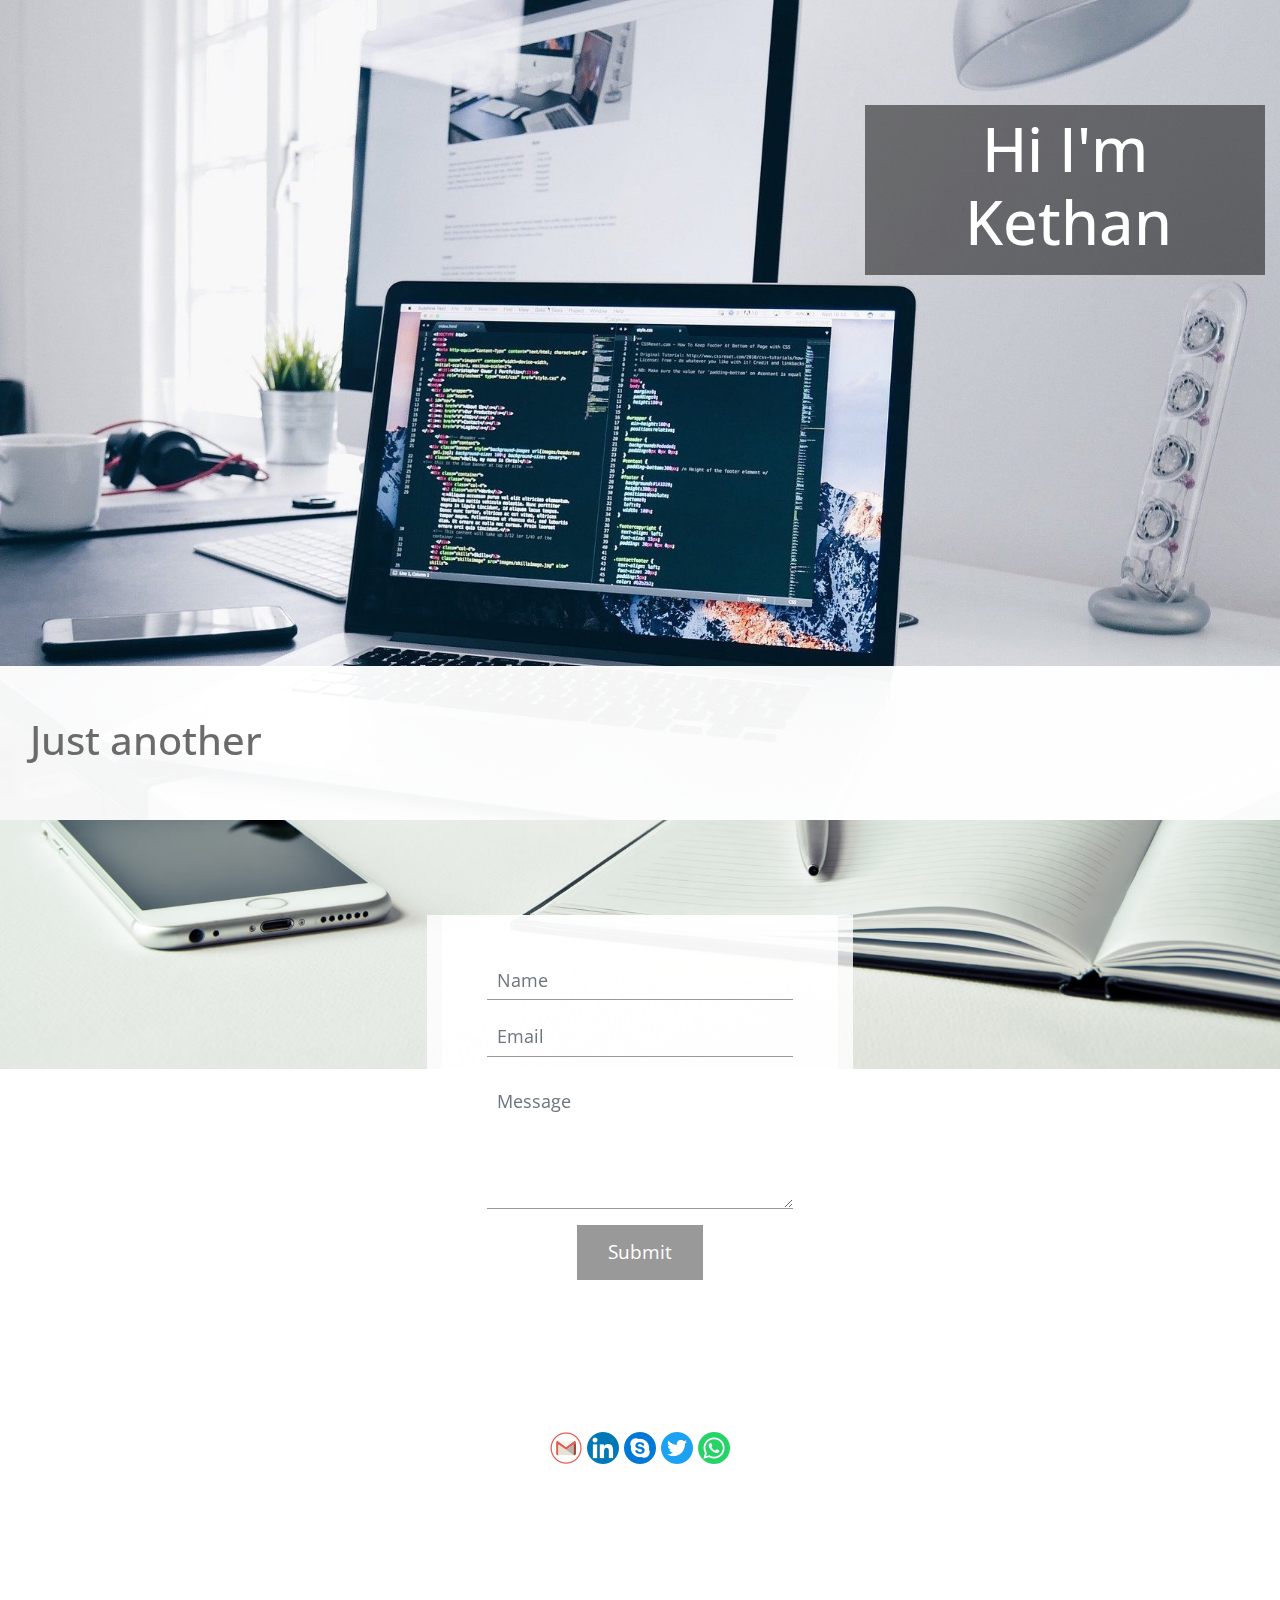
==== index.html @ 6d80c53f "Website added" ====
<!DOCTYPE html>
<html lang="en">
  <head>
    <meta charset="UTF-8" />
    <meta name="viewport" content="width=device-width, initial-scale=1.0" />
    <meta name="keywords" content="kethan, personal, individual, sre, devops, engineer, software engineer, cv, profile, developer" />
    <meta http-equiv="X-UA-Compatible" content="ie=edge" />
    <link rel="stylesheet" href="https://fonts.googleapis.com/css?family=Open+Sans:400,600" />
    <link rel="stylesheet" href="css/all.min.css" />
    <link rel="stylesheet" href="css/bootstrap.min.css" />
    <link rel="stylesheet" href="css/templatemo-style.css" />
    
  </head>
  <body>
    <section id="tmWelcome" class="parallax-window" data-parallax="scroll" data-image-src="img/computer-mini2.jpg">
      <div class="container-fluid tm-brand-container-outer">
        <div class="row align-items-start">
          <div class="col-12">
            <div class="ml-auto mr-0 tm-bg-black-transparent text-white tm-brand-container-inner">
              <div class="tm-brand-container text-center">
                <h1 class="tm-brand-name">Hi I'm Kethan</h1>
           <!--     <p class="tm-brand-description mb-0">Just another programmer</p>  -->
              </div>
            </div>
          </div>

          <div class="col-12">
              <div class="tm-brand-container text-center">
                            <br>
                            <br>
                            <br>
                            <br>
                            <br>
                            <br>
                            <br>
                            <br>
                            <br>
                            <br>

                </div>
          </div>

        </div>
      </div>

      <div class="tm-bg-white-transparent tm-welcome-container">
        <div class="container-fluid">
          <div class="row h-100">
            <!-- Welcome Text -->
            <!-- White transparent bg -->
            <div class="col-md-10 tm-welcome-left-col">
              <div class="tm-welcome-left">
               <!-- <h2 class="tm-welcome-title">Just another</h2> -->
                  <div class="container">
                    <section class="">
                      <h1 class=""
                        <span>Just another </span>
                        <div class="rw-words rw-words-1">
                          <span>Software Engineer</span>
                          <span>Software Architect</span>
                          <span>SRE</span>
                          <span>Dev Ops Engineer</span>
                          <span>Scrum master</span>
                          <span>Biker</span>
                        </div>
                      </h1>
                    </section>
                  </div>


                <p class="pb-0"></p>
              </div>
            </div>
            </div>
          </div>
        </div>
      </div>
    </section>


    <!-- Contact section -->
    <div id="tmContact" class="parallax-window" data-parallax="scroll" data-image-src="img/mini-profile-bg-02.jpg">
      <div class="container-fluid">
        <div class="row">
          <div class="col-12">
          </div>
        </div>

        <!-- row start -->
        <div class="row">

            <div class="col">
            </div>

            <div class="col tm-bg-white-transparent-light" >
              <form
                action="index.html"
                method="POST"
                id="tmContactForm"
                class="tm-bg-white-transparent-light">
                <div class="form-group">
                  <input
                    type="text"
                    id="contact_name"
                    name="contact_name"
                    class="form-control rounded-0 border-top-0 border-right-0 border-left-0"
                    placeholder="Name"
                    required
                  />
                </div>
                <div class="form-group">
                  <input
                    type="email"
                    id="contact_email"
                    name="contact_email"
                    class="form-control rounded-0 border-top-0 border-right-0 border-left-0"
                    placeholder="Email"
                    required/>
                </div>
                <div class="form-group">
                  <textarea
                    rows="4"
                    id="contact_message"
                    name="contact_message"
                    class="form-control rounded-0 border-top-0 border-right-0 border-left-0"
                    placeholder="Message"
                    required></textarea>
                </div>
                <div class="text-center">
                  <button
                    type="submit"
                    class="btn tm-btn-submit rounded-0 text-white">
                    Submit
                  </button>
                </div>
              </form>
            </div>

            <div class="col">
            </div>

        </div>
        <!-- row end-->
        <div>
        </br>
        </div>
          <div class="text-center">              
              <img src="icons/gmail.png"/>
              <img src="icons/linkedin.png"/>
              <img src="icons/skype.png"/>
              <img src="icons/twitter.png"/>
              <img src="icons/whatsapp.png"/>
          </div>

        </div>
      </div>
      <!-- container -->
    </div>
    <!-- section -->
    <script src="js/jquery.min.js"></script>
    <script src="js/parallax.min.js"></script>
    <script>
      function detectMsBrowser() {
        using_ms_browser =
          navigator.appName == "Microsoft Internet Explorer" ||
          (navigator.appName == "Netscape" &&
            navigator.appVersion.indexOf("Edge") > -1) ||
          (navigator.appName == "Netscape" &&
            navigator.appVersion.indexOf("Trident") > -1);

        if (using_ms_browser == true) {
          alert(
            "Please use Chrome or Firefox for the best browsing experience!"
          );
        }
      }
      function setBrandMarginTop() {
        var bottomContainerHeight = $(".tm-welcome-container").height();

        $(".tm-brand-container-outer").css({
          "margin-top": -bottomContainerHeight + "px"
        });
      }

      $(function() {
        setBrandMarginTop();
        detectMsBrowser();

        // Handle window resize event
        $(window).resize(function() {
          setBrandMarginTop();
        });
      });
    </script>
  </body>
</html>
---- css/all.min.css ----
.fa,.fab,.fal,.far,.fas{-moz-osx-font-smoothing:grayscale;-webkit-font-smoothing:antialiased;display:inline-block;font-style:normal;font-variant:normal;text-rendering:auto;line-height:1}.fa-lg{font-size:1.33333em;line-height:.75em;vertical-align:-.0667em}.fa-xs{font-size:.75em}.fa-sm{font-size:.875em}.fa-1x{font-size:1em}.fa-2x{font-size:2em}.fa-3x{font-size:3em}.fa-4x{font-size:4em}.fa-5x{font-size:5em}.fa-6x{font-size:6em}.fa-7x{font-size:7em}.fa-8x{font-size:8em}.fa-9x{font-size:9em}.fa-10x{font-size:10em}.fa-fw{text-align:center;width:1.25em}.fa-ul{list-style-type:none;margin-left:2.5em;padding-left:0}.fa-ul>li{position:relative}.fa-li{left:-2em;position:absolute;text-align:center;width:2em;line-height:inherit}.fa-border{border:.08em solid #eee;border-radius:.1em;padding:.2em .25em .15em}.fa-pull-left{float:left}.fa-pull-right{float:right}.fa.fa-pull-left,.fab.fa-pull-left,.fal.fa-pull-left,.far.fa-pull-left,.fas.fa-pull-left{margin-right:.3em}.fa.fa-pull-right,.fab.fa-pull-right,.fal.fa-pull-right,.far.fa-pull-right,.fas.fa-pull-right{margin-left:.3em}.fa-spin{animation:fa-spin 2s infinite linear}.fa-pulse{animation:fa-spin 1s infinite steps(8)}@keyframes fa-spin{0%{transform:rotate(0deg)}to{transform:rotate(1turn)}}.fa-rotate-90{-ms-filter:"progid:DXImageTransform.Microsoft.BasicImage(rotation=1)";transform:rotate(90deg)}.fa-rotate-180{-ms-filter:"progid:DXImageTransform.Microsoft.BasicImage(rotation=2)";transform:rotate(180deg)}.fa-rotate-270{-ms-filter:"progid:DXImageTransform.Microsoft.BasicImage(rotation=3)";transform:rotate(270deg)}.fa-flip-horizontal{-ms-filter:"progid:DXImageTransform.Microsoft.BasicImage(rotation=0, mirror=1)";transform:scaleX(-1)}.fa-flip-vertical{transform:scaleY(-1)}.fa-flip-both,.fa-flip-horizontal.fa-flip-vertical,.fa-flip-vertical{-ms-filter:"progid:DXImageTransform.Microsoft.BasicImage(rotation=2, mirror=1)"}.fa-flip-both,.fa-flip-horizontal.fa-flip-vertical{transform:scale(-1)}:root .fa-flip-both,:root .fa-flip-horizontal,:root .fa-flip-vertical,:root .fa-rotate-90,:root .fa-rotate-180,:root .fa-rotate-270{filter:none}.fa-stack{display:inline-block;height:2em;line-height:2em;position:relative;vertical-align:middle;width:2.5em}.fa-stack-1x,.fa-stack-2x{left:0;position:absolute;text-align:center;width:100%}.fa-stack-1x{line-height:inherit}.fa-stack-2x{font-size:2em}.fa-inverse{color:#fff}.fa-500px:before{content:"\f26e"}.fa-accessible-icon:before{content:"\f368"}.fa-accusoft:before{content:"\f369"}.fa-acquisitions-incorporated:before{content:"\f6af"}.fa-ad:before{content:"\f641"}.fa-address-book:before{content:"\f2b9"}.fa-address-card:before{content:"\f2bb"}.fa-adjust:before{content:"\f042"}.fa-adn:before{content:"\f170"}.fa-adobe:before{content:"\f778"}.fa-adversal:before{content:"\f36a"}.fa-affiliatetheme:before{content:"\f36b"}.fa-air-freshener:before{content:"\f5d0"}.fa-algolia:before{content:"\f36c"}.fa-align-center:before{content:"\f037"}.fa-align-justify:before{content:"\f039"}.fa-align-left:before{content:"\f036"}.fa-align-right:before{content:"\f038"}.fa-alipay:before{content:"\f642"}.fa-allergies:before{content:"\f461"}.fa-amazon:before{content:"\f270"}.fa-amazon-pay:before{content:"\f42c"}.fa-ambulance:before{content:"\f0f9"}.fa-american-sign-language-interpreting:before{content:"\f2a3"}.fa-amilia:before{content:"\f36d"}.fa-anchor:before{content:"\f13d"}.fa-android:before{content:"\f17b"}.fa-angellist:before{content:"\f209"}.fa-angle-double-down:before{content:"\f103"}.fa-angle-double-left:before{content:"\f100"}.fa-angle-double-right:before{content:"\f101"}.fa-angle-double-up:before{content:"\f102"}.fa-angle-down:before{content:"\f107"}.fa-angle-left:before{content:"\f104"}.fa-angle-right:before{content:"\f105"}.fa-angle-up:before{content:"\f106"}.fa-angry:before{content:"\f556"}.fa-angrycreative:before{content:"\f36e"}.fa-angular:before{content:"\f420"}.fa-ankh:before{content:"\f644"}.fa-app-store:before{content:"\f36f"}.fa-app-store-ios:before{content:"\f370"}.fa-apper:before{content:"\f371"}.fa-apple:before{content:"\f179"}.fa-apple-alt:before{content:"\f5d1"}.fa-apple-pay:before{content:"\f415"}.fa-archive:before{content:"\f187"}.fa-archway:before{content:"\f557"}.fa-arrow-alt-circle-down:before{content:"\f358"}.fa-arrow-alt-circle-left:before{content:"\f359"}.fa-arrow-alt-circle-right:before{content:"\f35a"}.fa-arrow-alt-circle-up:before{content:"\f35b"}.fa-arrow-circle-down:before{content:"\f0ab"}.fa-arrow-circle-left:before{content:"\f0a8"}.fa-arrow-circle-right:before{content:"\f0a9"}.fa-arrow-circle-up:before{content:"\f0aa"}.fa-arrow-down:before{content:"\f063"}.fa-arrow-left:before{content:"\f060"}.fa-arrow-right:before{content:"\f061"}.fa-arrow-up:before{content:"\f062"}.fa-arrows-alt:before{content:"\f0b2"}.fa-arrows-alt-h:before{content:"\f337"}.fa-arrows-alt-v:before{content:"\f338"}.fa-artstation:before{content:"\f77a"}.fa-assistive-listening-systems:before{content:"\f2a2"}.fa-asterisk:before{content:"\f069"}.fa-asymmetrik:before{content:"\f372"}.fa-at:before{content:"\f1fa"}.fa-atlas:before{content:"\f558"}.fa-atlassian:before{content:"\f77b"}.fa-atom:before{content:"\f5d2"}.fa-audible:before{content:"\f373"}.fa-audio-description:before{content:"\f29e"}.fa-autoprefixer:before{content:"\f41c"}.fa-avianex:before{content:"\f374"}.fa-aviato:before{content:"\f421"}.fa-award:before{content:"\f559"}.fa-aws:before{content:"\f375"}.fa-baby:before{content:"\f77c"}.fa-baby-carriage:before{content:"\f77d"}.fa-backspace:before{content:"\f55a"}.fa-backward:before{content:"\f04a"}.fa-bacon:before{content:"\f7e5"}.fa-balance-scale:before{content:"\f24e"}.fa-ban:before{content:"\f05e"}.fa-band-aid:before{content:"\f462"}.fa-bandcamp:before{content:"\f2d5"}.fa-barcode:before{content:"\f02a"}.fa-bars:before{content:"\f0c9"}.fa-baseball-ball:before{content:"\f433"}.fa-basketball-ball:before{content:"\f434"}.fa-bath:before{content:"\f2cd"}.fa-battery-empty:before{content:"\f244"}.fa-battery-full:before{content:"\f240"}.fa-battery-half:before{content:"\f242"}.fa-battery-quarter:before{content:"\f243"}.fa-battery-three-quarters:before{content:"\f241"}.fa-bed:before{content:"\f236"}.fa-beer:before{content:"\f0fc"}.fa-behance:before{content:"\f1b4"}.fa-behance-square:before{content:"\f1b5"}.fa-bell:before{content:"\f0f3"}.fa-bell-slash:before{content:"\f1f6"}.fa-bezier-curve:before{content:"\f55b"}.fa-bible:before{content:"\f647"}.fa-bicycle:before{content:"\f206"}.fa-bimobject:before{content:"\f378"}.fa-binoculars:before{content:"\f1e5"}.fa-biohazard:before{content:"\f780"}.fa-birthday-cake:before{content:"\f1fd"}.fa-bitbucket:before{content:"\f171"}.fa-bitcoin:before{content:"\f379"}.fa-bity:before{content:"\f37a"}.fa-black-tie:before{content:"\f27e"}.fa-blackberry:before{content:"\f37b"}.fa-blender:before{content:"\f517"}.fa-blender-phone:before{content:"\f6b6"}.fa-blind:before{content:"\f29d"}.fa-blog:before{content:"\f781"}.fa-blogger:before{content:"\f37c"}.fa-blogger-b:before{content:"\f37d"}.fa-bluetooth:before{content:"\f293"}.fa-bluetooth-b:before{content:"\f294"}.fa-bold:before{content:"\f032"}.fa-bolt:before{content:"\f0e7"}.fa-bomb:before{content:"\f1e2"}.fa-bone:before{content:"\f5d7"}.fa-bong:before{content:"\f55c"}.fa-book:before{content:"\f02d"}.fa-book-dead:before{content:"\f6b7"}.fa-book-medical:before{content:"\f7e6"}.fa-book-open:before{content:"\f518"}.fa-book-reader:before{content:"\f5da"}.fa-bookmark:before{content:"\f02e"}.fa-bowling-ball:before{content:"\f436"}.fa-box:before{content:"\f466"}.fa-box-open:before{content:"\f49e"}.fa-boxes:before{content:"\f468"}.fa-braille:before{content:"\f2a1"}.fa-brain:before{content:"\f5dc"}.fa-bread-slice:before{content:"\f7ec"}.fa-briefcase:before{content:"\f0b1"}.fa-briefcase-medical:before{content:"\f469"}.fa-broadcast-tower:before{content:"\f519"}.fa-broom:before{content:"\f51a"}.fa-brush:before{content:"\f55d"}.fa-btc:before{content:"\f15a"}.fa-bug:before{content:"\f188"}.fa-building:before{content:"\f1ad"}.fa-bullhorn:before{content:"\f0a1"}.fa-bullseye:before{content:"\f140"}.fa-burn:before{content:"\f46a"}.fa-buromobelexperte:before{content:"\f37f"}.fa-bus:before{content:"\f207"}.fa-bus-alt:before{content:"\f55e"}.fa-business-time:before{content:"\f64a"}.fa-buysellads:before{content:"\f20d"}.fa-calculator:before{content:"\f1ec"}.fa-calendar:before{content:"\f133"}.fa-calendar-alt:before{content:"\f073"}.fa-calendar-check:before{content:"\f274"}.fa-calendar-day:before{content:"\f783"}.fa-calendar-minus:before{content:"\f272"}.fa-calendar-plus:before{content:"\f271"}.fa-calendar-times:before{content:"\f273"}.fa-calendar-week:before{content:"\f784"}.fa-camera:before{content:"\f030"}.fa-camera-retro:before{content:"\f083"}.fa-campground:before{content:"\f6bb"}.fa-canadian-maple-leaf:before{content:"\f785"}.fa-candy-cane:before{content:"\f786"}.fa-cannabis:before{content:"\f55f"}.fa-capsules:before{content:"\f46b"}.fa-car:before{content:"\f1b9"}.fa-car-alt:before{content:"\f5de"}.fa-car-battery:before{content:"\f5df"}.fa-car-crash:before{content:"\f5e1"}.fa-car-side:before{content:"\f5e4"}.fa-caret-down:before{content:"\f0d7"}.fa-caret-left:before{content:"\f0d9"}.fa-caret-right:before{content:"\f0da"}.fa-caret-square-down:before{content:"\f150"}.fa-caret-square-left:before{content:"\f191"}.fa-caret-square-right:before{content:"\f152"}.fa-caret-square-up:before{content:"\f151"}.fa-caret-up:before{content:"\f0d8"}.fa-carrot:before{content:"\f787"}.fa-cart-arrow-down:before{content:"\f218"}.fa-cart-plus:before{content:"\f217"}.fa-cash-register:before{content:"\f788"}.fa-cat:before{content:"\f6be"}.fa-cc-amazon-pay:before{content:"\f42d"}.fa-cc-amex:before{content:"\f1f3"}.fa-cc-apple-pay:before{content:"\f416"}.fa-cc-diners-club:before{content:"\f24c"}.fa-cc-discover:before{content:"\f1f2"}.fa-cc-jcb:before{content:"\f24b"}.fa-cc-mastercard:before{content:"\f1f1"}.fa-cc-paypal:before{content:"\f1f4"}.fa-cc-stripe:before{content:"\f1f5"}.fa-cc-visa:before{content:"\f1f0"}.fa-centercode:before{content:"\f380"}.fa-centos:before{content:"\f789"}.fa-certificate:before{content:"\f0a3"}.fa-chair:before{content:"\f6c0"}.fa-chalkboard:before{content:"\f51b"}.fa-chalkboard-teacher:before{content:"\f51c"}.fa-charging-station:before{content:"\f5e7"}.fa-chart-area:before{content:"\f1fe"}.fa-chart-bar:before{content:"\f080"}.fa-chart-line:before{content:"\f201"}.fa-chart-pie:before{content:"\f200"}.fa-check:before{content:"\f00c"}.fa-check-circle:before{content:"\f058"}.fa-check-double:before{content:"\f560"}.fa-check-square:before{content:"\f14a"}.fa-cheese:before{content:"\f7ef"}.fa-chess:before{content:"\f439"}.fa-chess-bishop:before{content:"\f43a"}.fa-chess-board:before{content:"\f43c"}.fa-chess-king:before{content:"\f43f"}.fa-chess-knight:before{content:"\f441"}.fa-chess-pawn:before{content:"\f443"}.fa-chess-queen:before{content:"\f445"}.fa-chess-rook:before{content:"\f447"}.fa-chevron-circle-down:before{content:"\f13a"}.fa-chevron-circle-left:before{content:"\f137"}.fa-chevron-circle-right:before{content:"\f138"}.fa-chevron-circle-up:before{content:"\f139"}.fa-chevron-down:before{content:"\f078"}.fa-chevron-left:before{content:"\f053"}.fa-chevron-right:before{content:"\f054"}.fa-chevron-up:before{content:"\f077"}.fa-child:before{content:"\f1ae"}.fa-chrome:before{content:"\f268"}.fa-church:before{content:"\f51d"}.fa-circle:before{content:"\f111"}.fa-circle-notch:before{content:"\f1ce"}.fa-city:before{content:"\f64f"}.fa-clinic-medical:before{content:"\f7f2"}.fa-clipboard:before{content:"\f328"}.fa-clipboard-check:before{content:"\f46c"}.fa-clipboard-list:before{content:"\f46d"}.fa-clock:before{content:"\f017"}.fa-clone:before{content:"\f24d"}.fa-closed-captioning:before{content:"\f20a"}.fa-cloud:before{content:"\f0c2"}.fa-cloud-download-alt:before{content:"\f381"}.fa-cloud-meatball:before{content:"\f73b"}.fa-cloud-moon:before{content:"\f6c3"}.fa-cloud-moon-rain:before{content:"\f73c"}.fa-cloud-rain:before{content:"\f73d"}.fa-cloud-showers-heavy:before{content:"\f740"}.fa-cloud-sun:before{content:"\f6c4"}.fa-cloud-sun-rain:before{content:"\f743"}.fa-cloud-upload-alt:before{content:"\f382"}.fa-cloudscale:before{content:"\f383"}.fa-cloudsmith:before{content:"\f384"}.fa-cloudversify:before{content:"\f385"}.fa-cocktail:before{content:"\f561"}.fa-code:before{content:"\f121"}.fa-code-branch:before{content:"\f126"}.fa-codepen:before{content:"\f1cb"}.fa-codiepie:before{content:"\f284"}.fa-coffee:before{content:"\f0f4"}.fa-cog:before{content:"\f013"}.fa-cogs:before{content:"\f085"}.fa-coins:before{content:"\f51e"}.fa-columns:before{content:"\f0db"}.fa-comment:before{content:"\f075"}.fa-comment-alt:before{content:"\f27a"}.fa-comment-dollar:before{content:"\f651"}.fa-comment-dots:before{content:"\f4ad"}.fa-comment-medical:before{content:"\f7f5"}.fa-comment-slash:before{content:"\f4b3"}.fa-comments:before{content:"\f086"}.fa-comments-dollar:before{content:"\f653"}.fa-compact-disc:before{content:"\f51f"}.fa-compass:before{content:"\f14e"}.fa-compress:before{content:"\f066"}.fa-compress-arrows-alt:before{content:"\f78c"}.fa-concierge-bell:before{content:"\f562"}.fa-confluence:before{content:"\f78d"}.fa-connectdevelop:before{content:"\f20e"}.fa-contao:before{content:"\f26d"}.fa-cookie:before{content:"\f563"}.fa-cookie-bite:before{content:"\f564"}.fa-copy:before{content:"\f0c5"}.fa-copyright:before{content:"\f1f9"}.fa-couch:before{content:"\f4b8"}.fa-cpanel:before{content:"\f388"}.fa-creative-commons:before{content:"\f25e"}.fa-creative-commons-by:before{content:"\f4e7"}.fa-creative-commons-nc:before{content:"\f4e8"}.fa-creative-commons-nc-eu:before{content:"\f4e9"}.fa-creative-commons-nc-jp:before{content:"\f4ea"}.fa-creative-commons-nd:before{content:"\f4eb"}.fa-creative-commons-pd:before{content:"\f4ec"}.fa-creative-commons-pd-alt:before{content:"\f4ed"}.fa-creative-commons-remix:before{content:"\f4ee"}.fa-creative-commons-sa:before{content:"\f4ef"}.fa-creative-commons-sampling:before{content:"\f4f0"}.fa-creative-commons-sampling-plus:before{content:"\f4f1"}.fa-creative-commons-share:before{content:"\f4f2"}.fa-creative-commons-zero:before{content:"\f4f3"}.fa-credit-card:before{content:"\f09d"}.fa-critical-role:before{content:"\f6c9"}.fa-crop:before{content:"\f125"}.fa-crop-alt:before{content:"\f565"}.fa-cross:before{content:"\f654"}.fa-crosshairs:before{content:"\f05b"}.fa-crow:before{content:"\f520"}.fa-crown:before{content:"\f521"}.fa-crutch:before{content:"\f7f7"}.fa-css3:before{content:"\f13c"}.fa-css3-alt:before{content:"\f38b"}.fa-cube:before{content:"\f1b2"}.fa-cubes:before{content:"\f1b3"}.fa-cut:before{content:"\f0c4"}.fa-cuttlefish:before{content:"\f38c"}.fa-d-and-d:before{content:"\f38d"}.fa-d-and-d-beyond:before{content:"\f6ca"}.fa-dashcube:before{content:"\f210"}.fa-database:before{content:"\f1c0"}.fa-deaf:before{content:"\f2a4"}.fa-delicious:before{content:"\f1a5"}.fa-democrat:before{content:"\f747"}.fa-deploydog:before{content:"\f38e"}.fa-deskpro:before{content:"\f38f"}.fa-desktop:before{content:"\f108"}.fa-dev:before{content:"\f6cc"}.fa-deviantart:before{content:"\f1bd"}.fa-dharmachakra:before{content:"\f655"}.fa-dhl:before{content:"\f790"}.fa-diagnoses:before{content:"\f470"}.fa-diaspora:before{content:"\f791"}.fa-dice:before{content:"\f522"}.fa-dice-d20:before{content:"\f6cf"}.fa-dice-d6:before{content:"\f6d1"}.fa-dice-five:before{content:"\f523"}.fa-dice-four:before{content:"\f524"}.fa-dice-one:before{content:"\f525"}.fa-dice-six:before{content:"\f526"}.fa-dice-three:before{content:"\f527"}.fa-dice-two:before{content:"\f528"}.fa-digg:before{content:"\f1a6"}.fa-digital-ocean:before{content:"\f391"}.fa-digital-tachograph:before{content:"\f566"}.fa-directions:before{content:"\f5eb"}.fa-discord:before{content:"\f392"}.fa-discourse:before{content:"\f393"}.fa-divide:before{content:"\f529"}.fa-dizzy:before{content:"\f567"}.fa-dna:before{content:"\f471"}.fa-dochub:before{content:"\f394"}.fa-docker:before{content:"\f395"}.fa-dog:before{content:"\f6d3"}.fa-dollar-sign:before{content:"\f155"}.fa-dolly:before{content:"\f472"}.fa-dolly-flatbed:before{content:"\f474"}.fa-donate:before{content:"\f4b9"}.fa-door-closed:before{content:"\f52a"}.fa-door-open:before{content:"\f52b"}.fa-dot-circle:before{content:"\f192"}.fa-dove:before{content:"\f4ba"}.fa-download:before{content:"\f019"}.fa-draft2digital:before{content:"\f396"}.fa-drafting-compass:before{content:"\f568"}.fa-dragon:before{content:"\f6d5"}.fa-draw-polygon:before{content:"\f5ee"}.fa-dribbble:before{content:"\f17d"}.fa-dribbble-square:before{content:"\f397"}.fa-dropbox:before{content:"\f16b"}.fa-drum:before{content:"\f569"}.fa-drum-steelpan:before{content:"\f56a"}.fa-drumstick-bite:before{content:"\f6d7"}.fa-drupal:before{content:"\f1a9"}.fa-dumbbell:before{content:"\f44b"}.fa-dumpster:before{content:"\f793"}.fa-dumpster-fire:before{content:"\f794"}.fa-dungeon:before{content:"\f6d9"}.fa-dyalog:before{content:"\f399"}.fa-earlybirds:before{content:"\f39a"}.fa-ebay:before{content:"\f4f4"}.fa-edge:before{content:"\f282"}.fa-edit:before{content:"\f044"}.fa-egg:before{content:"\f7fb"}.fa-eject:before{content:"\f052"}.fa-elementor:before{content:"\f430"}.fa-ellipsis-h:before{content:"\f141"}.fa-ellipsis-v:before{content:"\f142"}.fa-ello:before{content:"\f5f1"}.fa-ember:before{content:"\f423"}.fa-empire:before{content:"\f1d1"}.fa-envelope:before{content:"\f0e0"}.fa-envelope-open:before{content:"\f2b6"}.fa-envelope-open-text:before{content:"\f658"}.fa-envelope-square:before{content:"\f199"}.fa-envira:before{content:"\f299"}.fa-equals:before{content:"\f52c"}.fa-eraser:before{content:"\f12d"}.fa-erlang:before{content:"\f39d"}.fa-ethereum:before{content:"\f42e"}.fa-ethernet:before{content:"\f796"}.fa-etsy:before{content:"\f2d7"}.fa-euro-sign:before{content:"\f153"}.fa-exchange-alt:before{content:"\f362"}.fa-exclamation:before{content:"\f12a"}.fa-exclamation-circle:before{content:"\f06a"}.fa-exclamation-triangle:before{content:"\f071"}.fa-expand:before{content:"\f065"}.fa-expand-arrows-alt:before{content:"\f31e"}.fa-expeditedssl:before{content:"\f23e"}.fa-external-link-alt:before{content:"\f35d"}.fa-external-link-square-alt:before{content:"\f360"}.fa-eye:before{content:"\f06e"}.fa-eye-dropper:before{content:"\f1fb"}.fa-eye-slash:before{content:"\f070"}.fa-facebook:before{content:"\f09a"}.fa-facebook-f:before{content:"\f39e"}.fa-facebook-messenger:before{content:"\f39f"}.fa-facebook-square:before{content:"\f082"}.fa-fantasy-flight-games:before{content:"\f6dc"}.fa-fast-backward:before{content:"\f049"}.fa-fast-forward:before{content:"\f050"}.fa-fax:before{content:"\f1ac"}.fa-feather:before{content:"\f52d"}.fa-feather-alt:before{content:"\f56b"}.fa-fedex:before{content:"\f797"}.fa-fedora:before{content:"\f798"}.fa-female:before{content:"\f182"}.fa-fighter-jet:before{content:"\f0fb"}.fa-figma:before{content:"\f799"}.fa-file:before{content:"\f15b"}.fa-file-alt:before{content:"\f15c"}.fa-file-archive:before{content:"\f1c6"}.fa-file-audio:before{content:"\f1c7"}.fa-file-code:before{content:"\f1c9"}.fa-file-contract:before{content:"\f56c"}.fa-file-csv:before{content:"\f6dd"}.fa-file-download:before{content:"\f56d"}.fa-file-excel:before{content:"\f1c3"}.fa-file-export:before{content:"\f56e"}.fa-file-image:before{content:"\f1c5"}.fa-file-import:before{content:"\f56f"}.fa-file-invoice:before{content:"\f570"}.fa-file-invoice-dollar:before{content:"\f571"}.fa-file-medical:before{content:"\f477"}.fa-file-medical-alt:before{content:"\f478"}.fa-file-pdf:before{content:"\f1c1"}.fa-file-powerpoint:before{content:"\f1c4"}.fa-file-prescription:before{content:"\f572"}.fa-file-signature:before{content:"\f573"}.fa-file-upload:before{content:"\f574"}.fa-file-video:before{content:"\f1c8"}.fa-file-word:before{content:"\f1c2"}.fa-fill:before{content:"\f575"}.fa-fill-drip:before{content:"\f576"}.fa-film:before{content:"\f008"}.fa-filter:before{content:"\f0b0"}.fa-fingerprint:before{content:"\f577"}.fa-fire:before{content:"\f06d"}.fa-fire-alt:before{content:"\f7e4"}.fa-fire-extinguisher:before{content:"\f134"}.fa-firefox:before{content:"\f269"}.fa-first-aid:before{content:"\f479"}.fa-first-order:before{content:"\f2b0"}.fa-first-order-alt:before{content:"\f50a"}.fa-firstdraft:before{content:"\f3a1"}.fa-fish:before{content:"\f578"}.fa-fist-raised:before{content:"\f6de"}.fa-flag:before{content:"\f024"}.fa-flag-checkered:before{content:"\f11e"}.fa-flag-usa:before{content:"\f74d"}.fa-flask:before{content:"\f0c3"}.fa-flickr:before{content:"\f16e"}.fa-flipboard:before{content:"\f44d"}.fa-flushed:before{content:"\f579"}.fa-fly:before{content:"\f417"}.fa-folder:before{content:"\f07b"}.fa-folder-minus:before{content:"\f65d"}.fa-folder-open:before{content:"\f07c"}.fa-folder-plus:before{content:"\f65e"}.fa-font:before{content:"\f031"}.fa-font-awesome:before{content:"\f2b4"}.fa-font-awesome-alt:before{content:"\f35c"}.fa-font-awesome-flag:before{content:"\f425"}.fa-font-awesome-logo-full:before{content:"\f4e6"}.fa-fonticons:before{content:"\f280"}.fa-fonticons-fi:before{content:"\f3a2"}.fa-football-ball:before{content:"\f44e"}.fa-fort-awesome:before{content:"\f286"}.fa-fort-awesome-alt:before{content:"\f3a3"}.fa-forumbee:before{content:"\f211"}.fa-forward:before{content:"\f04e"}.fa-foursquare:before{content:"\f180"}.fa-free-code-camp:before{content:"\f2c5"}.fa-freebsd:before{content:"\f3a4"}.fa-frog:before{content:"\f52e"}.fa-frown:before{content:"\f119"}.fa-frown-open:before{content:"\f57a"}.fa-fulcrum:before{content:"\f50b"}.fa-funnel-dollar:before{content:"\f662"}.fa-futbol:before{content:"\f1e3"}.fa-galactic-republic:before{content:"\f50c"}.fa-galactic-senate:before{content:"\f50d"}.fa-gamepad:before{content:"\f11b"}.fa-gas-pump:before{content:"\f52f"}.fa-gavel:before{content:"\f0e3"}.fa-gem:before{content:"\f3a5"}.fa-genderless:before{content:"\f22d"}.fa-get-pocket:before{content:"\f265"}.fa-gg:before{content:"\f260"}.fa-gg-circle:before{content:"\f261"}.fa-ghost:before{content:"\f6e2"}.fa-gift:before{content:"\f06b"}.fa-gifts:before{content:"\f79c"}.fa-git:before{content:"\f1d3"}.fa-git-square:before{content:"\f1d2"}.fa-github:before{content:"\f09b"}.fa-github-alt:before{content:"\f113"}.fa-github-square:before{content:"\f092"}.fa-gitkraken:before{content:"\f3a6"}.fa-gitlab:before{content:"\f296"}.fa-gitter:before{content:"\f426"}.fa-glass-cheers:before{content:"\f79f"}.fa-glass-martini:before{content:"\f000"}.fa-glass-martini-alt:before{content:"\f57b"}.fa-glass-whiskey:before{content:"\f7a0"}.fa-glasses:before{content:"\f530"}.fa-glide:before{content:"\f2a5"}.fa-glide-g:before{content:"\f2a6"}.fa-globe:before{content:"\f0ac"}.fa-globe-africa:before{content:"\f57c"}.fa-globe-americas:before{content:"\f57d"}.fa-globe-asia:before{content:"\f57e"}.fa-globe-europe:before{content:"\f7a2"}.fa-gofore:before{content:"\f3a7"}.fa-golf-ball:before{content:"\f450"}.fa-goodreads:before{content:"\f3a8"}.fa-goodreads-g:before{content:"\f3a9"}.fa-google:before{content:"\f1a0"}.fa-google-drive:before{content:"\f3aa"}.fa-google-play:before{content:"\f3ab"}.fa-google-plus:before{content:"\f2b3"}.fa-google-plus-g:before{content:"\f0d5"}.fa-google-plus-square:before{content:"\f0d4"}.fa-google-wallet:before{content:"\f1ee"}.fa-gopuram:before{content:"\f664"}.fa-graduation-cap:before{content:"\f19d"}.fa-gratipay:before{content:"\f184"}.fa-grav:before{content:"\f2d6"}.fa-greater-than:before{content:"\f531"}.fa-greater-than-equal:before{content:"\f532"}.fa-grimace:before{content:"\f57f"}.fa-grin:before{content:"\f580"}.fa-grin-alt:before{content:"\f581"}.fa-grin-beam:before{content:"\f582"}.fa-grin-beam-sweat:before{content:"\f583"}.fa-grin-hearts:before{content:"\f584"}.fa-grin-squint:before{content:"\f585"}.fa-grin-squint-tears:before{content:"\f586"}.fa-grin-stars:before{content:"\f587"}.fa-grin-tears:before{content:"\f588"}.fa-grin-tongue:before{content:"\f589"}.fa-grin-tongue-squint:before{content:"\f58a"}.fa-grin-tongue-wink:before{content:"\f58b"}.fa-grin-wink:before{content:"\f58c"}.fa-grip-horizontal:before{content:"\f58d"}.fa-grip-lines:before{content:"\f7a4"}.fa-grip-lines-vertical:before{content:"\f7a5"}.fa-grip-vertical:before{content:"\f58e"}.fa-gripfire:before{content:"\f3ac"}.fa-grunt:before{content:"\f3ad"}.fa-guitar:before{content:"\f7a6"}.fa-gulp:before{content:"\f3ae"}.fa-h-square:before{content:"\f0fd"}.fa-hacker-news:before{content:"\f1d4"}.fa-hacker-news-square:before{content:"\f3af"}.fa-hackerrank:before{content:"\f5f7"}.fa-hamburger:before{content:"\f805"}.fa-hammer:before{content:"\f6e3"}.fa-hamsa:before{content:"\f665"}.fa-hand-holding:before{content:"\f4bd"}.fa-hand-holding-heart:before{content:"\f4be"}.fa-hand-holding-usd:before{content:"\f4c0"}.fa-hand-lizard:before{content:"\f258"}.fa-hand-middle-finger:before{content:"\f806"}.fa-hand-paper:before{content:"\f256"}.fa-hand-peace:before{content:"\f25b"}.fa-hand-point-down:before{content:"\f0a7"}.fa-hand-point-left:before{content:"\f0a5"}.fa-hand-point-right:before{content:"\f0a4"}.fa-hand-point-up:before{content:"\f0a6"}.fa-hand-pointer:before{content:"\f25a"}.fa-hand-rock:before{content:"\f255"}.fa-hand-scissors:before{content:"\f257"}.fa-hand-spock:before{content:"\f259"}.fa-hands:before{content:"\f4c2"}.fa-hands-helping:before{content:"\f4c4"}.fa-handshake:before{content:"\f2b5"}.fa-hanukiah:before{content:"\f6e6"}.fa-hard-hat:before{content:"\f807"}.fa-hashtag:before{content:"\f292"}.fa-hat-wizard:before{content:"\f6e8"}.fa-haykal:before{content:"\f666"}.fa-hdd:before{content:"\f0a0"}.fa-heading:before{content:"\f1dc"}.fa-headphones:before{content:"\f025"}.fa-headphones-alt:before{content:"\f58f"}.fa-headset:before{content:"\f590"}.fa-heart:before{content:"\f004"}.fa-heart-broken:before{content:"\f7a9"}.fa-heartbeat:before{content:"\f21e"}.fa-helicopter:before{content:"\f533"}.fa-highlighter:before{content:"\f591"}.fa-hiking:before{content:"\f6ec"}.fa-hippo:before{content:"\f6ed"}.fa-hips:before{content:"\f452"}.fa-hire-a-helper:before{content:"\f3b0"}.fa-history:before{content:"\f1da"}.fa-hockey-puck:before{content:"\f453"}.fa-holly-berry:before{content:"\f7aa"}.fa-home:before{content:"\f015"}.fa-hooli:before{content:"\f427"}.fa-hornbill:before{content:"\f592"}.fa-horse:before{content:"\f6f0"}.fa-horse-head:before{content:"\f7ab"}.fa-hospital:before{content:"\f0f8"}.fa-hospital-alt:before{content:"\f47d"}.fa-hospital-symbol:before{content:"\f47e"}.fa-hot-tub:before{content:"\f593"}.fa-hotdog:before{content:"\f80f"}.fa-hotel:before{content:"\f594"}.fa-hotjar:before{content:"\f3b1"}.fa-hourglass:before{content:"\f254"}.fa-hourglass-end:before{content:"\f253"}.fa-hourglass-half:before{content:"\f252"}.fa-hourglass-start:before{content:"\f251"}.fa-house-damage:before{content:"\f6f1"}.fa-houzz:before{content:"\f27c"}.fa-hryvnia:before{content:"\f6f2"}.fa-html5:before{content:"\f13b"}.fa-hubspot:before{content:"\f3b2"}.fa-i-cursor:before{content:"\f246"}.fa-ice-cream:before{content:"\f810"}.fa-icicles:before{content:"\f7ad"}.fa-id-badge:before{content:"\f2c1"}.fa-id-card:before{content:"\f2c2"}.fa-id-card-alt:before{content:"\f47f"}.fa-igloo:before{content:"\f7ae"}.fa-image:before{content:"\f03e"}.fa-images:before{content:"\f302"}.fa-imdb:before{content:"\f2d8"}.fa-inbox:before{content:"\f01c"}.fa-indent:before{content:"\f03c"}.fa-industry:before{content:"\f275"}.fa-infinity:before{content:"\f534"}.fa-info:before{content:"\f129"}.fa-info-circle:before{content:"\f05a"}.fa-instagram:before{content:"\f16d"}.fa-intercom:before{content:"\f7af"}.fa-internet-explorer:before{content:"\f26b"}.fa-invision:before{content:"\f7b0"}.fa-ioxhost:before{content:"\f208"}.fa-italic:before{content:"\f033"}.fa-itunes:before{content:"\f3b4"}.fa-itunes-note:before{content:"\f3b5"}.fa-java:before{content:"\f4e4"}.fa-jedi:before{content:"\f669"}.fa-jedi-order:before{content:"\f50e"}.fa-jenkins:before{content:"\f3b6"}.fa-jira:before{content:"\f7b1"}.fa-joget:before{content:"\f3b7"}.fa-joint:before{content:"\f595"}.fa-joomla:before{content:"\f1aa"}.fa-journal-whills:before{content:"\f66a"}.fa-js:before{content:"\f3b8"}.fa-js-square:before{content:"\f3b9"}.fa-jsfiddle:before{content:"\f1cc"}.fa-kaaba:before{content:"\f66b"}.fa-kaggle:before{content:"\f5fa"}.fa-key:before{content:"\f084"}.fa-keybase:before{content:"\f4f5"}.fa-keyboard:before{content:"\f11c"}.fa-keycdn:before{content:"\f3ba"}.fa-khanda:before{content:"\f66d"}.fa-kickstarter:before{content:"\f3bb"}.fa-kickstarter-k:before{content:"\f3bc"}.fa-kiss:before{content:"\f596"}.fa-kiss-beam:before{content:"\f597"}.fa-kiss-wink-heart:before{content:"\f598"}.fa-kiwi-bird:before{content:"\f535"}.fa-korvue:before{content:"\f42f"}.fa-landmark:before{content:"\f66f"}.fa-language:before{content:"\f1ab"}.fa-laptop:before{content:"\f109"}.fa-laptop-code:before{content:"\f5fc"}.fa-laptop-medical:before{content:"\f812"}.fa-laravel:before{content:"\f3bd"}.fa-lastfm:before{content:"\f202"}.fa-lastfm-square:before{content:"\f203"}.fa-laugh:before{content:"\f599"}.fa-laugh-beam:before{content:"\f59a"}.fa-laugh-squint:before{content:"\f59b"}.fa-laugh-wink:before{content:"\f59c"}.fa-layer-group:before{content:"\f5fd"}.fa-leaf:before{content:"\f06c"}.fa-leanpub:before{content:"\f212"}.fa-lemon:before{content:"\f094"}.fa-less:before{content:"\f41d"}.fa-less-than:before{content:"\f536"}.fa-less-than-equal:before{content:"\f537"}.fa-level-down-alt:before{content:"\f3be"}.fa-level-up-alt:before{content:"\f3bf"}.fa-life-ring:before{content:"\f1cd"}.fa-lightbulb:before{content:"\f0eb"}.fa-line:before{content:"\f3c0"}.fa-link:before{content:"\f0c1"}.fa-linkedin:before{content:"\f08c"}.fa-linkedin-in:before{content:"\f0e1"}.fa-linode:before{content:"\f2b8"}.fa-linux:before{content:"\f17c"}.fa-lira-sign:before{content:"\f195"}.fa-list:before{content:"\f03a"}.fa-list-alt:before{content:"\f022"}.fa-list-ol:before{content:"\f0cb"}.fa-list-ul:before{content:"\f0ca"}.fa-location-arrow:before{content:"\f124"}.fa-lock:before{content:"\f023"}.fa-lock-open:before{content:"\f3c1"}.fa-long-arrow-alt-down:before{content:"\f309"}.fa-long-arrow-alt-left:before{content:"\f30a"}.fa-long-arrow-alt-right:before{content:"\f30b"}.fa-long-arrow-alt-up:before{content:"\f30c"}.fa-low-vision:before{content:"\f2a8"}.fa-luggage-cart:before{content:"\f59d"}.fa-lyft:before{content:"\f3c3"}.fa-magento:before{content:"\f3c4"}.fa-magic:before{content:"\f0d0"}.fa-magnet:before{content:"\f076"}.fa-mail-bulk:before{content:"\f674"}.fa-mailchimp:before{content:"\f59e"}.fa-male:before{content:"\f183"}.fa-mandalorian:before{content:"\f50f"}.fa-map:before{content:"\f279"}.fa-map-marked:before{content:"\f59f"}.fa-map-marked-alt:before{content:"\f5a0"}.fa-map-marker:before{content:"\f041"}.fa-map-marker-alt:before{content:"\f3c5"}.fa-map-pin:before{content:"\f276"}.fa-map-signs:before{content:"\f277"}.fa-markdown:before{content:"\f60f"}.fa-marker:before{content:"\f5a1"}.fa-mars:before{content:"\f222"}.fa-mars-double:before{content:"\f227"}.fa-mars-stroke:before{content:"\f229"}.fa-mars-stroke-h:before{content:"\f22b"}.fa-mars-stroke-v:before{content:"\f22a"}.fa-mask:before{content:"\f6fa"}.fa-mastodon:before{content:"\f4f6"}.fa-maxcdn:before{content:"\f136"}.fa-medal:before{content:"\f5a2"}.fa-medapps:before{content:"\f3c6"}.fa-medium:before{content:"\f23a"}.fa-medium-m:before{content:"\f3c7"}.fa-medkit:before{content:"\f0fa"}.fa-medrt:before{content:"\f3c8"}.fa-meetup:before{content:"\f2e0"}.fa-megaport:before{content:"\f5a3"}.fa-meh:before{content:"\f11a"}.fa-meh-blank:before{content:"\f5a4"}.fa-meh-rolling-eyes:before{content:"\f5a5"}.fa-memory:before{content:"\f538"}.fa-mendeley:before{content:"\f7b3"}.fa-menorah:before{content:"\f676"}.fa-mercury:before{content:"\f223"}.fa-meteor:before{content:"\f753"}.fa-microchip:before{content:"\f2db"}.fa-microphone:before{content:"\f130"}.fa-microphone-alt:before{content:"\f3c9"}.fa-microphone-alt-slash:before{content:"\f539"}.fa-microphone-slash:before{content:"\f131"}.fa-microscope:before{content:"\f610"}.fa-microsoft:before{content:"\f3ca"}.fa-minus:before{content:"\f068"}.fa-minus-circle:before{content:"\f056"}.fa-minus-square:before{content:"\f146"}.fa-mitten:before{content:"\f7b5"}.fa-mix:before{content:"\f3cb"}.fa-mixcloud:before{content:"\f289"}.fa-mizuni:before{content:"\f3cc"}.fa-mobile:before{content:"\f10b"}.fa-mobile-alt:before{content:"\f3cd"}.fa-modx:before{content:"\f285"}.fa-monero:before{content:"\f3d0"}.fa-money-bill:before{content:"\f0d6"}.fa-money-bill-alt:before{content:"\f3d1"}.fa-money-bill-wave:before{content:"\f53a"}.fa-money-bill-wave-alt:before{content:"\f53b"}.fa-money-check:before{content:"\f53c"}.fa-money-check-alt:before{content:"\f53d"}.fa-monument:before{content:"\f5a6"}.fa-moon:before{content:"\f186"}.fa-mortar-pestle:before{content:"\f5a7"}.fa-mosque:before{content:"\f678"}.fa-motorcycle:before{content:"\f21c"}.fa-mountain:before{content:"\f6fc"}.fa-mouse-pointer:before{content:"\f245"}.fa-mug-hot:before{content:"\f7b6"}.fa-music:before{content:"\f001"}.fa-napster:before{content:"\f3d2"}.fa-neos:before{content:"\f612"}.fa-network-wired:before{content:"\f6ff"}.fa-neuter:before{content:"\f22c"}.fa-newspaper:before{content:"\f1ea"}.fa-nimblr:before{content:"\f5a8"}.fa-nintendo-switch:before{content:"\f418"}.fa-node:before{content:"\f419"}.fa-node-js:before{content:"\f3d3"}.fa-not-equal:before{content:"\f53e"}.fa-notes-medical:before{content:"\f481"}.fa-npm:before{content:"\f3d4"}.fa-ns8:before{content:"\f3d5"}.fa-nutritionix:before{content:"\f3d6"}.fa-object-group:before{content:"\f247"}.fa-object-ungroup:before{content:"\f248"}.fa-odnoklassniki:before{content:"\f263"}.fa-odnoklassniki-square:before{content:"\f264"}.fa-oil-can:before{content:"\f613"}.fa-old-republic:before{content:"\f510"}.fa-om:before{content:"\f679"}.fa-opencart:before{content:"\f23d"}.fa-openid:before{content:"\f19b"}.fa-opera:before{content:"\f26a"}.fa-optin-monster:before{content:"\f23c"}.fa-osi:before{content:"\f41a"}.fa-otter:before{content:"\f700"}.fa-outdent:before{content:"\f03b"}.fa-page4:before{content:"\f3d7"}.fa-pagelines:before{content:"\f18c"}.fa-pager:before{content:"\f815"}.fa-paint-brush:before{content:"\f1fc"}.fa-paint-roller:before{content:"\f5aa"}.fa-palette:before{content:"\f53f"}.fa-palfed:before{content:"\f3d8"}.fa-pallet:before{content:"\f482"}.fa-paper-plane:before{content:"\f1d8"}.fa-paperclip:before{content:"\f0c6"}.fa-parachute-box:before{content:"\f4cd"}.fa-paragraph:before{content:"\f1dd"}.fa-parking:before{content:"\f540"}.fa-passport:before{content:"\f5ab"}.fa-pastafarianism:before{content:"\f67b"}.fa-paste:before{content:"\f0ea"}.fa-patreon:before{content:"\f3d9"}.fa-pause:before{content:"\f04c"}.fa-pause-circle:before{content:"\f28b"}.fa-paw:before{content:"\f1b0"}.fa-paypal:before{content:"\f1ed"}.fa-peace:before{content:"\f67c"}.fa-pen:before{content:"\f304"}.fa-pen-alt:before{content:"\f305"}.fa-pen-fancy:before{content:"\f5ac"}.fa-pen-nib:before{content:"\f5ad"}.fa-pen-square:before{content:"\f14b"}.fa-pencil-alt:before{content:"\f303"}.fa-pencil-ruler:before{content:"\f5ae"}.fa-penny-arcade:before{content:"\f704"}.fa-people-carry:before{content:"\f4ce"}.fa-pepper-hot:before{content:"\f816"}.fa-percent:before{content:"\f295"}.fa-percentage:before{content:"\f541"}.fa-periscope:before{content:"\f3da"}.fa-person-booth:before{content:"\f756"}.fa-phabricator:before{content:"\f3db"}.fa-phoenix-framework:before{content:"\f3dc"}.fa-phoenix-squadron:before{content:"\f511"}.fa-phone:before{content:"\f095"}.fa-phone-slash:before{content:"\f3dd"}.fa-phone-square:before{content:"\f098"}.fa-phone-volume:before{content:"\f2a0"}.fa-php:before{content:"\f457"}.fa-pied-piper:before{content:"\f2ae"}.fa-pied-piper-alt:before{content:"\f1a8"}.fa-pied-piper-hat:before{content:"\f4e5"}.fa-pied-piper-pp:before{content:"\f1a7"}.fa-piggy-bank:before{content:"\f4d3"}.fa-pills:before{content:"\f484"}.fa-pinterest:before{content:"\f0d2"}.fa-pinterest-p:before{content:"\f231"}.fa-pinterest-square:before{content:"\f0d3"}.fa-pizza-slice:before{content:"\f818"}.fa-place-of-worship:before{content:"\f67f"}.fa-plane:before{content:"\f072"}.fa-plane-arrival:before{content:"\f5af"}.fa-plane-departure:before{content:"\f5b0"}.fa-play:before{content:"\f04b"}.fa-play-circle:before{content:"\f144"}.fa-playstation:before{content:"\f3df"}.fa-plug:before{content:"\f1e6"}.fa-plus:before{content:"\f067"}.fa-plus-circle:before{content:"\f055"}.fa-plus-square:before{content:"\f0fe"}.fa-podcast:before{content:"\f2ce"}.fa-poll:before{content:"\f681"}.fa-poll-h:before{content:"\f682"}.fa-poo:before{content:"\f2fe"}.fa-poo-storm:before{content:"\f75a"}.fa-poop:before{content:"\f619"}.fa-portrait:before{content:"\f3e0"}.fa-pound-sign:before{content:"\f154"}.fa-power-off:before{content:"\f011"}.fa-pray:before{content:"\f683"}.fa-praying-hands:before{content:"\f684"}.fa-prescription:before{content:"\f5b1"}.fa-prescription-bottle:before{content:"\f485"}.fa-prescription-bottle-alt:before{content:"\f486"}.fa-print:before{content:"\f02f"}.fa-procedures:before{content:"\f487"}.fa-product-hunt:before{content:"\f288"}.fa-project-diagram:before{content:"\f542"}.fa-pushed:before{content:"\f3e1"}.fa-puzzle-piece:before{content:"\f12e"}.fa-python:before{content:"\f3e2"}.fa-qq:before{content:"\f1d6"}.fa-qrcode:before{content:"\f029"}.fa-question:before{content:"\f128"}.fa-question-circle:before{content:"\f059"}.fa-quidditch:before{content:"\f458"}.fa-quinscape:before{content:"\f459"}.fa-quora:before{content:"\f2c4"}.fa-quote-left:before{content:"\f10d"}.fa-quote-right:before{content:"\f10e"}.fa-quran:before{content:"\f687"}.fa-r-project:before{content:"\f4f7"}.fa-radiation:before{content:"\f7b9"}.fa-radiation-alt:before{content:"\f7ba"}.fa-rainbow:before{content:"\f75b"}.fa-random:before{content:"\f074"}.fa-raspberry-pi:before{content:"\f7bb"}.fa-ravelry:before{content:"\f2d9"}.fa-react:before{content:"\f41b"}.fa-reacteurope:before{content:"\f75d"}.fa-readme:before{content:"\f4d5"}.fa-rebel:before{content:"\f1d0"}.fa-receipt:before{content:"\f543"}.fa-recycle:before{content:"\f1b8"}.fa-red-river:before{content:"\f3e3"}.fa-reddit:before{content:"\f1a1"}.fa-reddit-alien:before{content:"\f281"}.fa-reddit-square:before{content:"\f1a2"}.fa-redhat:before{content:"\f7bc"}.fa-redo:before{content:"\f01e"}.fa-redo-alt:before{content:"\f2f9"}.fa-registered:before{content:"\f25d"}.fa-renren:before{content:"\f18b"}.fa-reply:before{content:"\f3e5"}.fa-reply-all:before{content:"\f122"}.fa-replyd:before{content:"\f3e6"}.fa-republican:before{content:"\f75e"}.fa-researchgate:before{content:"\f4f8"}.fa-resolving:before{content:"\f3e7"}.fa-restroom:before{content:"\f7bd"}.fa-retweet:before{content:"\f079"}.fa-rev:before{content:"\f5b2"}.fa-ribbon:before{content:"\f4d6"}.fa-ring:before{content:"\f70b"}.fa-road:before{content:"\f018"}.fa-robot:before{content:"\f544"}.fa-rocket:before{content:"\f135"}.fa-rocketchat:before{content:"\f3e8"}.fa-rockrms:before{content:"\f3e9"}.fa-route:before{content:"\f4d7"}.fa-rss:before{content:"\f09e"}.fa-rss-square:before{content:"\f143"}.fa-ruble-sign:before{content:"\f158"}.fa-ruler:before{content:"\f545"}.fa-ruler-combined:before{content:"\f546"}.fa-ruler-horizontal:before{content:"\f547"}.fa-ruler-vertical:before{content:"\f548"}.fa-running:before{content:"\f70c"}.fa-rupee-sign:before{content:"\f156"}.fa-sad-cry:before{content:"\f5b3"}.fa-sad-tear:before{content:"\f5b4"}.fa-safari:before{content:"\f267"}.fa-sass:before{content:"\f41e"}.fa-satellite:before{content:"\f7bf"}.fa-satellite-dish:before{content:"\f7c0"}.fa-save:before{content:"\f0c7"}.fa-schlix:before{content:"\f3ea"}.fa-school:before{content:"\f549"}.fa-screwdriver:before{content:"\f54a"}.fa-scribd:before{content:"\f28a"}.fa-scroll:before{content:"\f70e"}.fa-sd-card:before{content:"\f7c2"}.fa-search:before{content:"\f002"}.fa-search-dollar:before{content:"\f688"}.fa-search-location:before{content:"\f689"}.fa-search-minus:before{content:"\f010"}.fa-search-plus:before{content:"\f00e"}.fa-searchengin:before{content:"\f3eb"}.fa-seedling:before{content:"\f4d8"}.fa-sellcast:before{content:"\f2da"}.fa-sellsy:before{content:"\f213"}.fa-server:before{content:"\f233"}.fa-servicestack:before{content:"\f3ec"}.fa-shapes:before{content:"\f61f"}.fa-share:before{content:"\f064"}.fa-share-alt:before{content:"\f1e0"}.fa-share-alt-square:before{content:"\f1e1"}.fa-share-square:before{content:"\f14d"}.fa-shekel-sign:before{content:"\f20b"}.fa-shield-alt:before{content:"\f3ed"}.fa-ship:before{content:"\f21a"}.fa-shipping-fast:before{content:"\f48b"}.fa-shirtsinbulk:before{content:"\f214"}.fa-shoe-prints:before{content:"\f54b"}.fa-shopping-bag:before{content:"\f290"}.fa-shopping-basket:before{content:"\f291"}.fa-shopping-cart:before{content:"\f07a"}.fa-shopware:before{content:"\f5b5"}.fa-shower:before{content:"\f2cc"}.fa-shuttle-van:before{content:"\f5b6"}.fa-sign:before{content:"\f4d9"}.fa-sign-in-alt:before{content:"\f2f6"}.fa-sign-language:before{content:"\f2a7"}.fa-sign-out-alt:before{content:"\f2f5"}.fa-signal:before{content:"\f012"}.fa-signature:before{content:"\f5b7"}.fa-sim-card:before{content:"\f7c4"}.fa-simplybuilt:before{content:"\f215"}.fa-sistrix:before{content:"\f3ee"}.fa-sitemap:before{content:"\f0e8"}.fa-sith:before{content:"\f512"}.fa-skating:before{content:"\f7c5"}.fa-sketch:before{content:"\f7c6"}.fa-skiing:before{content:"\f7c9"}.fa-skiing-nordic:before{content:"\f7ca"}.fa-skull:before{content:"\f54c"}.fa-skull-crossbones:before{content:"\f714"}.fa-skyatlas:before{content:"\f216"}.fa-skype:before{content:"\f17e"}.fa-slack:before{content:"\f198"}.fa-slack-hash:before{content:"\f3ef"}.fa-slash:before{content:"\f715"}.fa-sleigh:before{content:"\f7cc"}.fa-sliders-h:before{content:"\f1de"}.fa-slideshare:before{content:"\f1e7"}.fa-smile:before{content:"\f118"}.fa-smile-beam:before{content:"\f5b8"}.fa-smile-wink:before{content:"\f4da"}.fa-smog:before{content:"\f75f"}.fa-smoking:before{content:"\f48d"}.fa-smoking-ban:before{content:"\f54d"}.fa-sms:before{content:"\f7cd"}.fa-snapchat:before{content:"\f2ab"}.fa-snapchat-ghost:before{content:"\f2ac"}.fa-snapchat-square:before{content:"\f2ad"}.fa-snowboarding:before{content:"\f7ce"}.fa-snowflake:before{content:"\f2dc"}.fa-snowman:before{content:"\f7d0"}.fa-snowplow:before{content:"\f7d2"}.fa-socks:before{content:"\f696"}.fa-solar-panel:before{content:"\f5ba"}.fa-sort:before{content:"\f0dc"}.fa-sort-alpha-down:before{content:"\f15d"}.fa-sort-alpha-up:before{content:"\f15e"}.fa-sort-amount-down:before{content:"\f160"}.fa-sort-amount-up:before{content:"\f161"}.fa-sort-down:before{content:"\f0dd"}.fa-sort-numeric-down:before{content:"\f162"}.fa-sort-numeric-up:before{content:"\f163"}.fa-sort-up:before{content:"\f0de"}.fa-soundcloud:before{content:"\f1be"}.fa-sourcetree:before{content:"\f7d3"}.fa-spa:before{content:"\f5bb"}.fa-space-shuttle:before{content:"\f197"}.fa-speakap:before{content:"\f3f3"}.fa-spider:before{content:"\f717"}.fa-spinner:before{content:"\f110"}.fa-splotch:before{content:"\f5bc"}.fa-spotify:before{content:"\f1bc"}.fa-spray-can:before{content:"\f5bd"}.fa-square:before{content:"\f0c8"}.fa-square-full:before{content:"\f45c"}.fa-square-root-alt:before{content:"\f698"}.fa-squarespace:before{content:"\f5be"}.fa-stack-exchange:before{content:"\f18d"}.fa-stack-overflow:before{content:"\f16c"}.fa-stamp:before{content:"\f5bf"}.fa-star:before{content:"\f005"}.fa-star-and-crescent:before{content:"\f699"}.fa-star-half:before{content:"\f089"}.fa-star-half-alt:before{content:"\f5c0"}.fa-star-of-david:before{content:"\f69a"}.fa-star-of-life:before{content:"\f621"}.fa-staylinked:before{content:"\f3f5"}.fa-steam:before{content:"\f1b6"}.fa-steam-square:before{content:"\f1b7"}.fa-steam-symbol:before{content:"\f3f6"}.fa-step-backward:before{content:"\f048"}.fa-step-forward:before{content:"\f051"}.fa-stethoscope:before{content:"\f0f1"}.fa-sticker-mule:before{content:"\f3f7"}.fa-sticky-note:before{content:"\f249"}.fa-stop:before{content:"\f04d"}.fa-stop-circle:before{content:"\f28d"}.fa-stopwatch:before{content:"\f2f2"}.fa-store:before{content:"\f54e"}.fa-store-alt:before{content:"\f54f"}.fa-strava:before{content:"\f428"}.fa-stream:before{content:"\f550"}.fa-street-view:before{content:"\f21d"}.fa-strikethrough:before{content:"\f0cc"}.fa-stripe:before{content:"\f429"}.fa-stripe-s:before{content:"\f42a"}.fa-stroopwafel:before{content:"\f551"}.fa-studiovinari:before{content:"\f3f8"}.fa-stumbleupon:before{content:"\f1a4"}.fa-stumbleupon-circle:before{content:"\f1a3"}.fa-subscript:before{content:"\f12c"}.fa-subway:before{content:"\f239"}.fa-suitcase:before{content:"\f0f2"}.fa-suitcase-rolling:before{content:"\f5c1"}.fa-sun:before{content:"\f185"}.fa-superpowers:before{content:"\f2dd"}.fa-superscript:before{content:"\f12b"}.fa-supple:before{content:"\f3f9"}.fa-surprise:before{content:"\f5c2"}.fa-suse:before{content:"\f7d6"}.fa-swatchbook:before{content:"\f5c3"}.fa-swimmer:before{content:"\f5c4"}.fa-swimming-pool:before{content:"\f5c5"}.fa-synagogue:before{content:"\f69b"}.fa-sync:before{content:"\f021"}.fa-sync-alt:before{content:"\f2f1"}.fa-syringe:before{content:"\f48e"}.fa-table:before{content:"\f0ce"}.fa-table-tennis:before{content:"\f45d"}.fa-tablet:before{content:"\f10a"}.fa-tablet-alt:before{content:"\f3fa"}.fa-tablets:before{content:"\f490"}.fa-tachometer-alt:before{content:"\f3fd"}.fa-tag:before{content:"\f02b"}.fa-tags:before{content:"\f02c"}.fa-tape:before{content:"\f4db"}.fa-tasks:before{content:"\f0ae"}.fa-taxi:before{content:"\f1ba"}.fa-teamspeak:before{content:"\f4f9"}.fa-teeth:before{content:"\f62e"}.fa-teeth-open:before{content:"\f62f"}.fa-telegram:before{content:"\f2c6"}.fa-telegram-plane:before{content:"\f3fe"}.fa-temperature-high:before{content:"\f769"}.fa-temperature-low:before{content:"\f76b"}.fa-tencent-weibo:before{content:"\f1d5"}.fa-tenge:before{content:"\f7d7"}.fa-terminal:before{content:"\f120"}.fa-text-height:before{content:"\f034"}.fa-text-width:before{content:"\f035"}.fa-th:before{content:"\f00a"}.fa-th-large:before{content:"\f009"}.fa-th-list:before{content:"\f00b"}.fa-the-red-yeti:before{content:"\f69d"}.fa-theater-masks:before{content:"\f630"}.fa-themeco:before{content:"\f5c6"}.fa-themeisle:before{content:"\f2b2"}.fa-thermometer:before{content:"\f491"}.fa-thermometer-empty:before{content:"\f2cb"}.fa-thermometer-full:before{content:"\f2c7"}.fa-thermometer-half:before{content:"\f2c9"}.fa-thermometer-quarter:before{content:"\f2ca"}.fa-thermometer-three-quarters:before{content:"\f2c8"}.fa-think-peaks:before{content:"\f731"}.fa-thumbs-down:before{content:"\f165"}.fa-thumbs-up:before{content:"\f164"}.fa-thumbtack:before{content:"\f08d"}.fa-ticket-alt:before{content:"\f3ff"}.fa-times:before{content:"\f00d"}.fa-times-circle:before{content:"\f057"}.fa-tint:before{content:"\f043"}.fa-tint-slash:before{content:"\f5c7"}.fa-tired:before{content:"\f5c8"}.fa-toggle-off:before{content:"\f204"}.fa-toggle-on:before{content:"\f205"}.fa-toilet:before{content:"\f7d8"}.fa-toilet-paper:before{content:"\f71e"}.fa-toolbox:before{content:"\f552"}.fa-tools:before{content:"\f7d9"}.fa-tooth:before{content:"\f5c9"}.fa-torah:before{content:"\f6a0"}.fa-torii-gate:before{content:"\f6a1"}.fa-tractor:before{content:"\f722"}.fa-trade-federation:before{content:"\f513"}.fa-trademark:before{content:"\f25c"}.fa-traffic-light:before{content:"\f637"}.fa-train:before{content:"\f238"}.fa-tram:before{content:"\f7da"}.fa-transgender:before{content:"\f224"}.fa-transgender-alt:before{content:"\f225"}.fa-trash:before{content:"\f1f8"}.fa-trash-alt:before{content:"\f2ed"}.fa-trash-restore:before{content:"\f829"}.fa-trash-restore-alt:before{content:"\f82a"}.fa-tree:before{content:"\f1bb"}.fa-trello:before{content:"\f181"}.fa-tripadvisor:before{content:"\f262"}.fa-trophy:before{content:"\f091"}.fa-truck:before{content:"\f0d1"}.fa-truck-loading:before{content:"\f4de"}.fa-truck-monster:before{content:"\f63b"}.fa-truck-moving:before{content:"\f4df"}.fa-truck-pickup:before{content:"\f63c"}.fa-tshirt:before{content:"\f553"}.fa-tty:before{content:"\f1e4"}.fa-tumblr:before{content:"\f173"}.fa-tumblr-square:before{content:"\f174"}.fa-tv:before{content:"\f26c"}.fa-twitch:before{content:"\f1e8"}.fa-twitter:before{content:"\f099"}.fa-twitter-square:before{content:"\f081"}.fa-typo3:before{content:"\f42b"}.fa-uber:before{content:"\f402"}.fa-ubuntu:before{content:"\f7df"}.fa-uikit:before{content:"\f403"}.fa-umbrella:before{content:"\f0e9"}.fa-umbrella-beach:before{content:"\f5ca"}.fa-underline:before{content:"\f0cd"}.fa-undo:before{content:"\f0e2"}.fa-undo-alt:before{content:"\f2ea"}.fa-uniregistry:before{content:"\f404"}.fa-universal-access:before{content:"\f29a"}.fa-university:before{content:"\f19c"}.fa-unlink:before{content:"\f127"}.fa-unlock:before{content:"\f09c"}.fa-unlock-alt:before{content:"\f13e"}.fa-untappd:before{content:"\f405"}.fa-upload:before{content:"\f093"}.fa-ups:before{content:"\f7e0"}.fa-usb:before{content:"\f287"}.fa-user:before{content:"\f007"}.fa-user-alt:before{content:"\f406"}.fa-user-alt-slash:before{content:"\f4fa"}.fa-user-astronaut:before{content:"\f4fb"}.fa-user-check:before{content:"\f4fc"}.fa-user-circle:before{content:"\f2bd"}.fa-user-clock:before{content:"\f4fd"}.fa-user-cog:before{content:"\f4fe"}.fa-user-edit:before{content:"\f4ff"}.fa-user-friends:before{content:"\f500"}.fa-user-graduate:before{content:"\f501"}.fa-user-injured:before{content:"\f728"}.fa-user-lock:before{content:"\f502"}.fa-user-md:before{content:"\f0f0"}.fa-user-minus:before{content:"\f503"}.fa-user-ninja:before{content:"\f504"}.fa-user-nurse:before{content:"\f82f"}.fa-user-plus:before{content:"\f234"}.fa-user-secret:before{content:"\f21b"}.fa-user-shield:before{content:"\f505"}.fa-user-slash:before{content:"\f506"}.fa-user-tag:before{content:"\f507"}.fa-user-tie:before{content:"\f508"}.fa-user-times:before{content:"\f235"}.fa-users:before{content:"\f0c0"}.fa-users-cog:before{content:"\f509"}.fa-usps:before{content:"\f7e1"}.fa-ussunnah:before{content:"\f407"}.fa-utensil-spoon:before{content:"\f2e5"}.fa-utensils:before{content:"\f2e7"}.fa-vaadin:before{content:"\f408"}.fa-vector-square:before{content:"\f5cb"}.fa-venus:before{content:"\f221"}.fa-venus-double:before{content:"\f226"}.fa-venus-mars:before{content:"\f228"}.fa-viacoin:before{content:"\f237"}.fa-viadeo:before{content:"\f2a9"}.fa-viadeo-square:before{content:"\f2aa"}.fa-vial:before{content:"\f492"}.fa-vials:before{content:"\f493"}.fa-viber:before{content:"\f409"}.fa-video:before{content:"\f03d"}.fa-video-slash:before{content:"\f4e2"}.fa-vihara:before{content:"\f6a7"}.fa-vimeo:before{content:"\f40a"}.fa-vimeo-square:before{content:"\f194"}.fa-vimeo-v:before{content:"\f27d"}.fa-vine:before{content:"\f1ca"}.fa-vk:before{content:"\f189"}.fa-vnv:before{content:"\f40b"}.fa-volleyball-ball:before{content:"\f45f"}.fa-volume-down:before{content:"\f027"}.fa-volume-mute:before{content:"\f6a9"}.fa-volume-off:before{content:"\f026"}.fa-volume-up:before{content:"\f028"}.fa-vote-yea:before{content:"\f772"}.fa-vr-cardboard:before{content:"\f729"}.fa-vuejs:before{content:"\f41f"}.fa-walking:before{content:"\f554"}.fa-wallet:before{content:"\f555"}.fa-warehouse:before{content:"\f494"}.fa-water:before{content:"\f773"}.fa-weebly:before{content:"\f5cc"}.fa-weibo:before{content:"\f18a"}.fa-weight:before{content:"\f496"}.fa-weight-hanging:before{content:"\f5cd"}.fa-weixin:before{content:"\f1d7"}.fa-whatsapp:before{content:"\f232"}.fa-whatsapp-square:before{content:"\f40c"}.fa-wheelchair:before{content:"\f193"}.fa-whmcs:before{content:"\f40d"}.fa-wifi:before{content:"\f1eb"}.fa-wikipedia-w:before{content:"\f266"}.fa-wind:before{content:"\f72e"}.fa-window-close:before{content:"\f410"}.fa-window-maximize:before{content:"\f2d0"}.fa-window-minimize:before{content:"\f2d1"}.fa-window-restore:before{content:"\f2d2"}.fa-windows:before{content:"\f17a"}.fa-wine-bottle:before{content:"\f72f"}.fa-wine-glass:before{content:"\f4e3"}.fa-wine-glass-alt:before{content:"\f5ce"}.fa-wix:before{content:"\f5cf"}.fa-wizards-of-the-coast:before{content:"\f730"}.fa-wolf-pack-battalion:before{content:"\f514"}.fa-won-sign:before{content:"\f159"}.fa-wordpress:before{content:"\f19a"}.fa-wordpress-simple:before{content:"\f411"}.fa-wpbeginner:before{content:"\f297"}.fa-wpexplorer:before{content:"\f2de"}.fa-wpforms:before{content:"\f298"}.fa-wpressr:before{content:"\f3e4"}.fa-wrench:before{content:"\f0ad"}.fa-x-ray:before{content:"\f497"}.fa-xbox:before{content:"\f412"}.fa-xing:before{content:"\f168"}.fa-xing-square:before{content:"\f169"}.fa-y-combinator:before{content:"\f23b"}.fa-yahoo:before{content:"\f19e"}.fa-yandex:before{content:"\f413"}.fa-yandex-international:before{content:"\f414"}.fa-yarn:before{content:"\f7e3"}.fa-yelp:before{content:"\f1e9"}.fa-yen-sign:before{content:"\f157"}.fa-yin-yang:before{content:"\f6ad"}.fa-yoast:before{content:"\f2b1"}.fa-youtube:before{content:"\f167"}.fa-youtube-square:before{content:"\f431"}.fa-zhihu:before{content:"\f63f"}.sr-only{border:0;clip:rect(0,0,0,0);height:1px;margin:-1px;overflow:hidden;padding:0;position:absolute;width:1px}.sr-only-focusable:active,.sr-only-focusable:focus{clip:auto;height:auto;margin:0;overflow:visible;position:static;width:auto}@font-face{font-family:"Font Awesome 5 Brands";font-style:normal;font-weight:normal;font-display:auto;src:url(../webfonts/fa-brands-400.eot);src:url(../webfonts/fa-brands-400.eot?#iefix) format("embedded-opentype"),url(../webfonts/fa-brands-400.woff2) format("woff2"),url(../webfonts/fa-brands-400.woff) format("woff"),url(../webfonts/fa-brands-400.ttf) format("truetype"),url(../webfonts/fa-brands-400.svg#fontawesome) format("svg")}.fab{font-family:"Font Awesome 5 Brands"}@font-face{font-family:"Font Awesome 5 Free";font-style:normal;font-weight:400;font-display:auto;src:url(../webfonts/fa-regular-400.eot);src:url(../webfonts/fa-regular-400.eot?#iefix) format("embedded-opentype"),url(../webfonts/fa-regular-400.woff2) format("woff2"),url(../webfonts/fa-regular-400.woff) format("woff"),url(../webfonts/fa-regular-400.ttf) format("truetype"),url(../webfonts/fa-regular-400.svg#fontawesome) format("svg")}.far{font-weight:400}@font-face{font-family:"Font Awesome 5 Free";font-style:normal;font-weight:900;font-display:auto;src:url(../webfonts/fa-solid-900.eot);src:url(../webfonts/fa-solid-900.eot?#iefix) format("embedded-opentype"),url(../webfonts/fa-solid-900.woff2) format("woff2"),url(../webfonts/fa-solid-900.woff) format("woff"),url(../webfonts/fa-solid-900.ttf) format("truetype"),url(../webfonts/fa-solid-900.svg#fontawesome) format("svg")}.fa,.far,.fas{font-family:"Font Awesome 5 Free"}.fa,.fas{font-weight:900}
---- css/templatemo-style.css ----
html {
  -webkit-font-smoothing: antialiased;
  scroll-behavior: smooth;
}

body {
  font-family: "Open Sans", Arial, Helvetica, sans-serif;
  font-size: 18px;
  font-weight: 400;
  color: #6b6b6b;
  overflow-x: hidden;
}

a,
button {
  transition: all 0.3s ease;
}

a:hover {
  text-decoration: none;
}

.container-fluid {
  max-width: 1450px;
}

.tm-bg-black-transparent {
  background-color: rgba(0, 0, 0, 0.5);
}

.tm-bg-white-transparent {
  background-color: rgba(255, 255, 255, 0.96);
}

.tm-bg-white-transparent-light {
  background-color: rgba(255, 255, 255, 0.8);
}
.tm-bg-green {
  background-color: #98cb00;
}

.tm-bg-orange {
  background-color: #cc6733;
}

.tm-bg-blue {
  background-color: #3398cc;
}

.tm-bg-dark-gray {
  background-color: #676767;
}

/*
  Welcome section
*/
#tmWelcome {
  position: relative;
  display: flex;
  align-items: center;
}

.tm-brand-container-outer {
  margin-top: -600px;
}

.tm-brand-container-inner {
  max-width: 400px;
  width: 100%;
}

.tm-brand-container {
  padding: 8px 100px;
}

.tm-brand-name {
  font-size: 3.8rem;
}

.tm-brand-description {
  font-size: 1.4rem;
}

.parallax-window {
  min-height: 820px;
  background: transparent;
}

#tmContact {
  min-height: 800px;
}

.tm-welcome-container {
  min-height: 100px;
  position: absolute;
  bottom: 0;
  left: 0;
  width: 100%;
  display: flex;
  align-items: stretch;
}

.tm-welcome-title {
  margin-bottom: 40px;
}

.tm-welcome-left {
  padding-right: 170px;
  padding-left: -10px;
  padding-top: 50px;
  padding-bottom: 40px;
  text-align: center;
}
.center-align {
  text-align: center;
  padding-right: 30px;

}

.tm-welcome-left-col {
  display: flex;
  align-items: center;
}

.tm-welcome-right {
  color: white;
  background-color: #986665;
  padding: 80px 43px 70px;
  height: 100%;
}

.tm-welcome-icon {
  margin-bottom: 50px;
  display: block;
  text-align: center;
}

/*
  Portfolio section
*/

#tmPortfolio {
  padding-top: 80px;
}

.tm-portfolio-item {
  display: flex;
  align-items: center;
  margin-bottom: 80px;
}

.tm-portfolio-name {
  width: 330px;
  height: 220px;
  font-size: 2rem;
  padding: 70px 95px;
  display: flex;
  align-items: center;
  text-align: center;
}

.tm-portfolio-description {
  width: calc(100% - 330px);
  padding: 20px 45px;
}

.tm-portfolio-description h3 {
  margin-bottom: 20px;
}

.tm-text-green {
  color: #98cb00;
}

.tm-text-orange {
  color: #cc6733;
}

.tm-text-blue {
  color: #3398cc;
}

.tm-text-dark-gray {
  color: #676767;
}

.tm-title-small {
  font-size: 1.3rem;
}

p {
  line-height: 1.8;
}

/*
  Contact section
*/

#tmContact {
  padding-top: 95px;
}

.tm-contact-item {
  width: 33.3334%;
  max-width: 345px;
  height: auto;
  min-height: 420px;
  margin-right: 35px;
  background-color: white;
  padding: 54px 34px 44px;
}

.tm-contact-item:last-child {
  margin-right: 0;
}

.tm-contact-items-container {
  display: flex;
  justify-content: space-between;
  margin-bottom: 130px;
}

.tm-contact-item-icon {
  margin-bottom: 45px;
  width: 100%;
  height: 160px;
  display: flex;
  align-items: center;
  justify-content: center;
}

#tmContactForm {
  width: 100%;
  max-width: 680px;
  padding: 45px 45px 30px;
  margin-bottom: 95px;
}

.form-group {
  max-width: 355px;
}

.form-control {
  background: transparent;
  border-color: #999999;
  padding: 15px 10px;
  font-size: 1.1rem;
  margin-bottom: 10px;
}

.tm-btn-submit {
  background-color: #999999;
  padding: 12px 30px;
  font-size: 1.2rem;
}

.tm-btn-submit:focus,
.tm-btn-submit:hover {
  background-color: #676767;
}

.tm-copyright-text {
  margin-bottom: 30px;
}

.tm-link {
  color: #676767;
}

@media (max-width: 954px) {
  .tm-contact-item-icon {
    margin-bottom: 15px;
  }
}

@media (max-width: 891px) {
  .tm-contact-items-container {
    flex-direction: column;
  }

  .tm-contact-item {
    width: auto;
    max-width: 680px;
    min-height: 0;
    margin-left: auto;
    margin-right: auto;
    margin-bottom: 30px;
  }
  .tm-center {
    margin: auto;
    width: 160%;
    padding: 10px;
    text-align: center;
    border: 3px solid green;

  }

  .tm-contact-item:last-child {
    margin-right: auto;
    margin-bottom: 0;
  }

  #tmContactForm {
    margin-left: auto;
    margin-right: auto;
  }
}

@media (max-width: 730px) {
  .tm-portfolio-item {
    flex-direction: column;
  }

  .tm-portfolio-name {
    justify-content: center;
  }

  .tm-portfolio-name,
  .tm-portfolio-description {
    width: 100%;
  }

  .tm-portfolio-description {
    padding: 20px 30px;
  }
}

@media (max-width: 572px) {
  .tm-brand-container {
    padding: 45px;
  }
}

@media (max-width: 443px) {
  .tm-brand-name {
    font-size: 3rem;
  }

  .tm-brand-container {
    padding: 25px;
  }
}



.rw-wrapper{
  width: 80%;
  position: relative;
  margin: 110px auto 0 auto;
  font-family: 'Bree Serif';
  padding: 10px;
}
.rw-sentence{
  margin: 0;
  text-align: left;
  text-shadow: 1px 1px 1px rgba(255,255,255,0.8);
}
.rw-sentence span{
  color: #444;
  font-size: 200%;
  font-weight: normal;
}
.rw-words{
  display: inline;
  text-indent: 10px;
}
.rw-words-1 span{
  position: absolute;
  opacity: 0;
  overflow: hidden;
  color: #6b969d;
  -webkit-animation: rotateWord 18s linear infinite 0s;
  -ms-animation: rotateWord 18s linear infinite 0s;
  animation: rotateWord 18s linear infinite 0s;
}
.rw-words-1 span:nth-child(2) { 
    -webkit-animation-delay: 3s; 
  -ms-animation-delay: 3s; 
  animation-delay: 3s; 
  color: #b369c7b9;
}
.rw-words-1 span:nth-child(3) { 
    -webkit-animation-delay: 6s; 
  -ms-animation-delay: 6s; 
  animation-delay: 6s; 
  color: #a6bb1b; 
}
.rw-words-1 span:nth-child(4) { 
    -webkit-animation-delay: 9s; 
  -ms-animation-delay: 9s; 
  animation-delay: 9s; 
  color: #2aaeac;
}
.rw-words-1 span:nth-child(5) { 
    -webkit-animation-delay: 12s; 
  -ms-animation-delay: 12s; 
  animation-delay: 12s; 
  color: #e8daa4;
}
.rw-words-1 span:nth-child(6) { 
    -webkit-animation-delay: 15s; 
  -ms-animation-delay: 15s; 
  animation-delay: 15s; 
  color: #cae6eb;
}
@-webkit-keyframes rotateWord {
    0% { opacity: 0; }
    2% { opacity: 0; -webkit-transform: translateY(-30px); }
  5% { opacity: 1; -webkit-transform: translateY(0px);}
    17% { opacity: 1; -webkit-transform: translateY(0px); }
  20% { opacity: 0; -webkit-transform: translateY(30px); }
  80% { opacity: 0; }
    100% { opacity: 0; }
}
@-ms-keyframes rotateWord {
    0% { opacity: 0; }
    2% { opacity: 0; -ms-transform: translateY(-30px); }
  5% { opacity: 1; -ms-transform: translateY(0px);}
    17% { opacity: 1; -ms-transform: translateY(0px); }
  20% { opacity: 0; -ms-transform: translateY(30px); }
  80% { opacity: 0; }
    100% { opacity: 0; }
}
@keyframes rotateWord {
    0% { opacity: 0; }
    2% { opacity: 0; -webkit-transform: translateY(-30px); transform: translateY(-30px); }
  5% { opacity: 1; -webkit-transform: translateY(0px); transform: translateY(0px);}
    17% { opacity: 1; -webkit-transform: translateY(0px); transform: translateY(0px); }
  20% { opacity: 0; -webkit-transform: translateY(30px); transform: translateY(30px); }
  80% { opacity: 0; }
    100% { opacity: 0; }
}
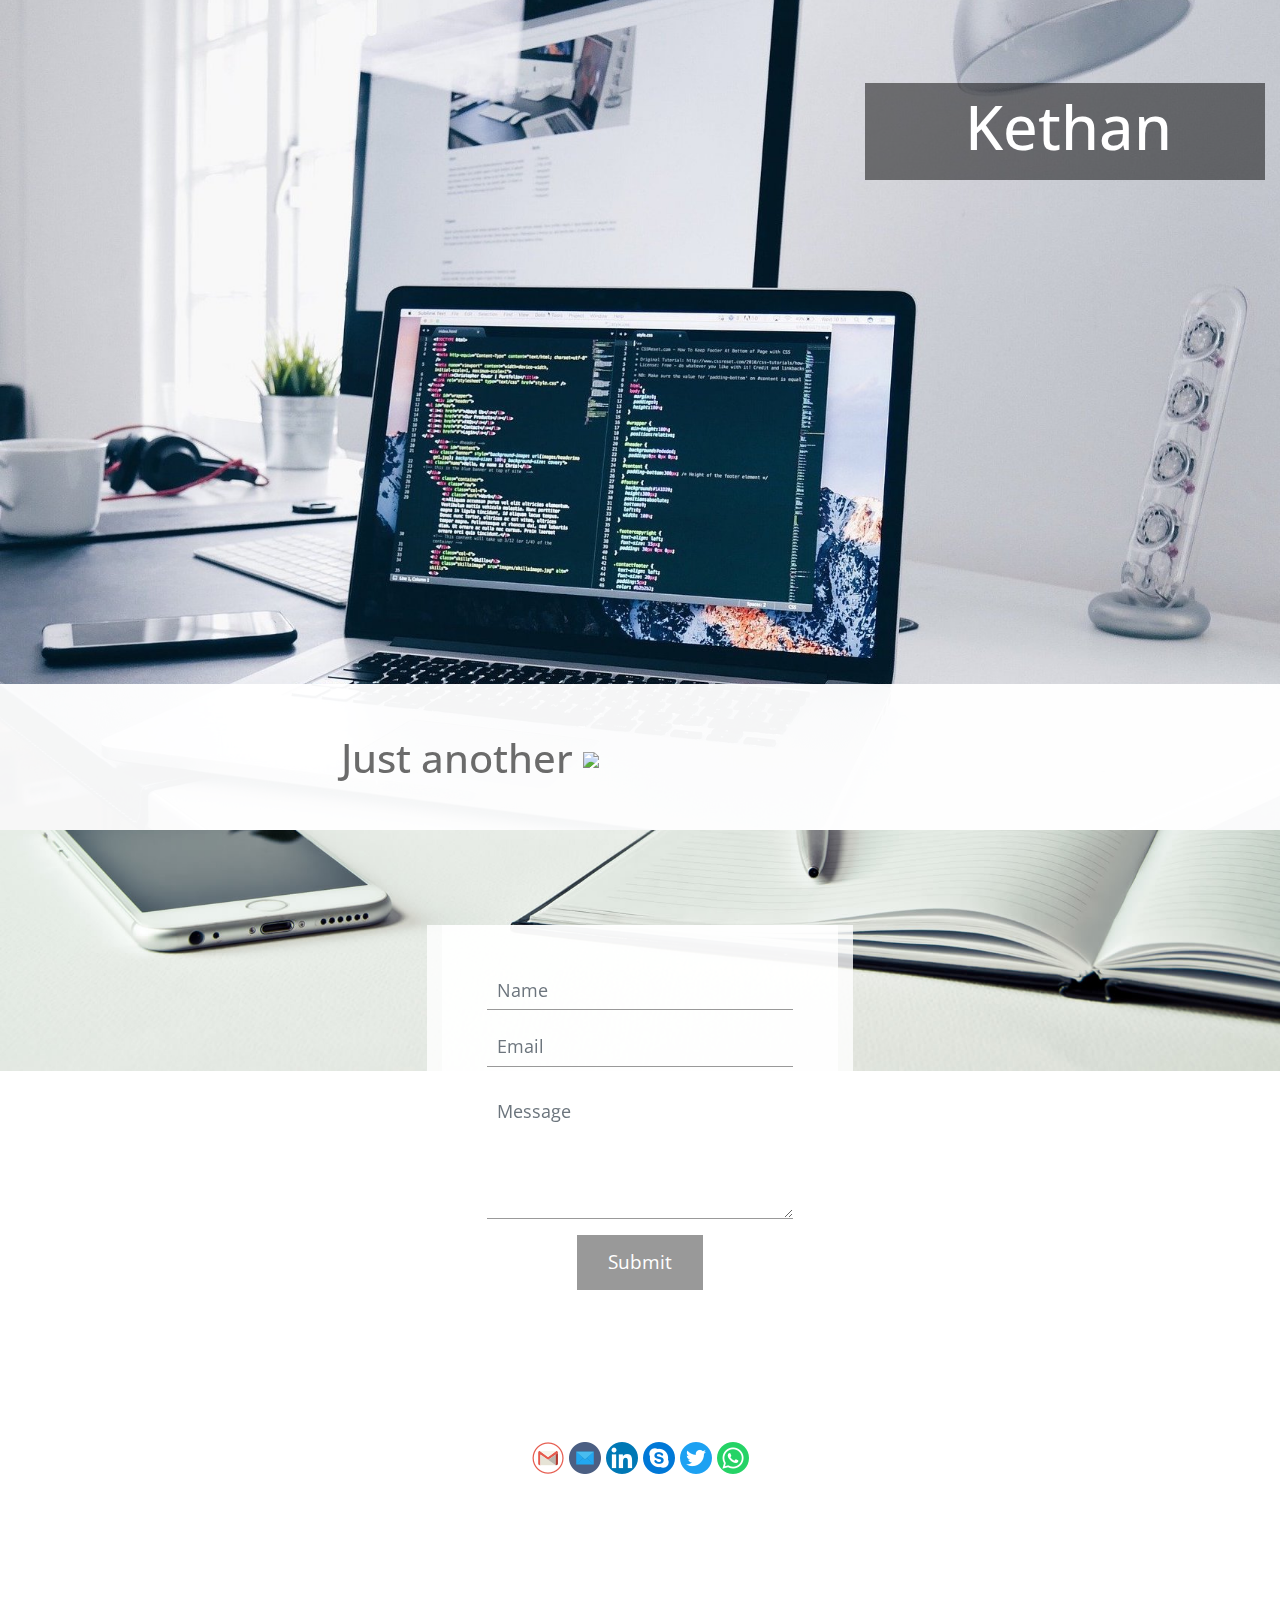
==== commit defce05b: "Fixed minor UI" ====
--- a/index.html
+++ b/index.html
@@ -1,196 +1,170 @@
-<!DOCTYPE html>
-<html lang="en">
-  <head>
-    <meta charset="UTF-8" />
-    <meta name="viewport" content="width=device-width, initial-scale=1.0" />
-    <meta name="keywords" content="kethan, personal, individual, sre, devops, engineer, software engineer, cv, profile, developer" />
-    <meta http-equiv="X-UA-Compatible" content="ie=edge" />
-    <link rel="stylesheet" href="https://fonts.googleapis.com/css?family=Open+Sans:400,600" />
-    <link rel="stylesheet" href="css/all.min.css" />
-    <link rel="stylesheet" href="css/bootstrap.min.css" />
-    <link rel="stylesheet" href="css/templatemo-style.css" />
-    
-  </head>
-  <body>
-    <section id="tmWelcome" class="parallax-window" data-parallax="scroll" data-image-src="img/computer-mini2.jpg">
-      <div class="container-fluid tm-brand-container-outer">
-        <div class="row align-items-start">
-          <div class="col-12">
-            <div class="ml-auto mr-0 tm-bg-black-transparent text-white tm-brand-container-inner">
-              <div class="tm-brand-container text-center">
-                <h1 class="tm-brand-name">Hi I'm Kethan</h1>
-           <!--     <p class="tm-brand-description mb-0">Just another programmer</p>  -->
-              </div>
-            </div>
-          </div>
-
-          <div class="col-12">
-              <div class="tm-brand-container text-center">
-                            <br>
-                            <br>
-                            <br>
-                            <br>
-                            <br>
-                            <br>
-                            <br>
-                            <br>
-                            <br>
-                            <br>
-
-                </div>
-          </div>
-
-        </div>
-      </div>
-
-      <div class="tm-bg-white-transparent tm-welcome-container">
-        <div class="container-fluid">
-          <div class="row h-100">
-            <!-- Welcome Text -->
-            <!-- White transparent bg -->
-            <div class="col-md-10 tm-welcome-left-col">
-              <div class="tm-welcome-left">
-               <!-- <h2 class="tm-welcome-title">Just another</h2> -->
-                  <div class="container">
-                    <section class="">
-                      <h1 class=""
-                        <span>Just another </span>
-                        <div class="rw-words rw-words-1">
-                          <span>Software Engineer</span>
-                          <span>Software Architect</span>
-                          <span>SRE</span>
-                          <span>Dev Ops Engineer</span>
-                          <span>Scrum master</span>
-                          <span>Biker</span>
-                        </div>
-                      </h1>
-                    </section>
-                  </div>
-
-
-                <p class="pb-0"></p>
-              </div>
-            </div>
-            </div>
-          </div>
-        </div>
-      </div>
-    </section>
-
-
-    <!-- Contact section -->
-    <div id="tmContact" class="parallax-window" data-parallax="scroll" data-image-src="img/mini-profile-bg-02.jpg">
-      <div class="container-fluid">
-        <div class="row">
-          <div class="col-12">
-          </div>
-        </div>
-
-        <!-- row start -->
-        <div class="row">
-
-            <div class="col">
-            </div>
-
-            <div class="col tm-bg-white-transparent-light" >
-              <form
-                action="index.html"
-                method="POST"
-                id="tmContactForm"
-                class="tm-bg-white-transparent-light">
-                <div class="form-group">
-                  <input
-                    type="text"
-                    id="contact_name"
-                    name="contact_name"
-                    class="form-control rounded-0 border-top-0 border-right-0 border-left-0"
-                    placeholder="Name"
-                    required
-                  />
-                </div>
-                <div class="form-group">
-                  <input
-                    type="email"
-                    id="contact_email"
-                    name="contact_email"
-                    class="form-control rounded-0 border-top-0 border-right-0 border-left-0"
-                    placeholder="Email"
-                    required/>
-                </div>
-                <div class="form-group">
-                  <textarea
-                    rows="4"
-                    id="contact_message"
-                    name="contact_message"
-                    class="form-control rounded-0 border-top-0 border-right-0 border-left-0"
-                    placeholder="Message"
-                    required></textarea>
-                </div>
-                <div class="text-center">
-                  <button
-                    type="submit"
-                    class="btn tm-btn-submit rounded-0 text-white">
-                    Submit
-                  </button>
-                </div>
-              </form>
-            </div>
-
-            <div class="col">
-            </div>
-
-        </div>
-        <!-- row end-->
-        <div>
-        </br>
-        </div>
-          <div class="text-center">              
-              <img src="icons/gmail.png"/>
-              <img src="icons/linkedin.png"/>
-              <img src="icons/skype.png"/>
-              <img src="icons/twitter.png"/>
-              <img src="icons/whatsapp.png"/>
-          </div>
-
-        </div>
-      </div>
-      <!-- container -->
-    </div>
-    <!-- section -->
-    <script src="js/jquery.min.js"></script>
-    <script src="js/parallax.min.js"></script>
-    <script>
-      function detectMsBrowser() {
-        using_ms_browser =
-          navigator.appName == "Microsoft Internet Explorer" ||
-          (navigator.appName == "Netscape" &&
-            navigator.appVersion.indexOf("Edge") > -1) ||
-          (navigator.appName == "Netscape" &&
-            navigator.appVersion.indexOf("Trident") > -1);
-
-        if (using_ms_browser == true) {
-          alert(
-            "Please use Chrome or Firefox for the best browsing experience!"
-          );
-        }
-      }
-      function setBrandMarginTop() {
-        var bottomContainerHeight = $(".tm-welcome-container").height();
-
-        $(".tm-brand-container-outer").css({
-          "margin-top": -bottomContainerHeight + "px"
-        });
-      }
-
-      $(function() {
-        setBrandMarginTop();
-        detectMsBrowser();
-
-        // Handle window resize event
-        $(window).resize(function() {
-          setBrandMarginTop();
-        });
-      });
-    </script>
-  </body>
+<!DOCTYPE html>
+<html lang="en">
+
+<head>
+    <meta charset="UTF-8"/>
+    <meta name="keywords"
+          content="kethan, personal, individual, sre, devops, engineer, software engineer, cv, profile, developer"/>
+    <meta http-equiv="X-UA-Compatible" content="ie=edge"/>
+    <link rel="stylesheet" href="https://fonts.googleapis.com/css?family=Open+Sans:400,600"/>
+    <link href="https://fonts.googleapis.com/css2?family=Rubik:wght@300&display=swap" rel="stylesheet">
+
+    <link rel="stylesheet" href="css/all.min.css"/>
+    <link rel="stylesheet" href="css/bootstrap.min.css"/>
+    <link rel="stylesheet" href="css/templatemo-style.css"/>
+</head>
+
+<body>
+<section id="tmWelcome" class="parallax-window" data-parallax="scroll" data-image-src="img/computer-mini2.jpg">
+    <div class="container-fluid tm-brand-container-outer">
+        <div class="row align-items-start">
+            <div class="col-12">
+                <div class="ml-auto mr-0 tm-bg-black-transparent text-white tm-brand-container-inner">
+                    <div class="tm-brand-container text-center">
+                        <h1 class="tm-brand-name">Kethan</h1>
+                    </div>
+                </div>
+            </div>
+
+            <div class="col-12">
+                <div class="tm-brand-container text-center">
+                    <br>
+                    <br>
+                    <br>
+                    <br>
+                    <br>
+                    <br>
+                    <br>
+                    <br>
+                    <br>
+                    <br>
+                    <br>
+                    <br>
+                    <br>
+                    <br>
+                    <br>
+
+                </div>
+            </div>
+
+        </div>
+    </div>
+
+
+    <div class="center-align tm-bg-white-transparent tm-welcome-container">
+        <div class="container-fluid tm-welcome-left">
+            <h1 class="center-align">
+                <span>Just another <img src="icons/small.png" style="padding-right: 4px;padding-bottom: 5px"/> </span>
+                <div class="rw-words rw-words-1">
+                    <span>Software Engineer</span>
+                    <span>Software Architect</span>
+                    <span>SRE</span>
+                    <span>Dev Ops Engineer</span>
+                    <span>Scrum master</span>
+                    <span>Biker</span>
+                </div>
+            </h1>
+        </div>
+    </div>
+</section>
+
+
+<!-- Contact section -->
+<div id="tmContact" class="parallax-window" data-parallax="scroll" data-image-src="img/mini-profile-bg-02.jpg">
+    <div class="container-fluid">
+        <div class="row">
+            <div class="col-12">
+            </div>
+        </div>
+
+        <!-- row start -->
+        <div class="row">
+
+            <div class="col">
+            </div>
+
+            <div class="col tm-bg-white-transparent-light">
+                <form action="BACKUP/index.html" method="POST" id="tmContactForm" class="tm-bg-white-transparent-light">
+                    <div class="form-group">
+                        <input type="text" id="contact_name" name="contact_name"
+                               class="form-control rounded-0 border-top-0 border-right-0 border-left-0"
+                               placeholder="Name" required/>
+                    </div>
+                    <div class="form-group">
+                        <input type="email" id="contact_email" name="contact_email"
+                               class="form-control rounded-0 border-top-0 border-right-0 border-left-0"
+                               placeholder="Email" required/>
+                    </div>
+                    <div class="form-group">
+                            <textarea rows="4" id="contact_message" name="contact_message"
+                                      class="form-control rounded-0 border-top-0 border-right-0 border-left-0"
+                                      placeholder="Message" required></textarea>
+                    </div>
+                    <div class="text-center">
+                        <button type="submit" class="btn tm-btn-submit rounded-0 text-white">
+                            Submit
+                        </button>
+                    </div>
+                </form>
+            </div>
+
+            <div class="col">
+            </div>
+
+        </div>
+        <!-- row end-->
+        <div>
+            </br>
+        </div>
+        <div class="text-center">
+            <a href="mailto:kethan.inbox@gmail.com"><img src="icons/gmail.png"/></a>
+            <a href="mailto:kethan@kethan.in"><img src="icons/email.png"/></a>
+            <a href=""><img src="icons/linkedin.png"/></a>
+            <a href="skype:kethan.va?chat"><img src="icons/skype.png"/></a>
+            <a href="http://twitter.com/kethanva"><img src="icons/twitter.png"/></a>
+            <a href="tel://+919916817858"><img src="icons/whatsapp.png"/></a>
+        </div>
+
+    </div>
+</div>
+<!-- container -->
+</div>
+<!-- section -->
+<script src="js/jquery.min.js"></script>
+<script src="js/parallax.min.js"></script>
+<script>
+    function detectMsBrowser() {
+        using_ms_browser =
+            navigator.appName == "Microsoft Internet Explorer" ||
+            (navigator.appName == "Netscape" &&
+                navigator.appVersion.indexOf("Edge") > -1) ||
+            (navigator.appName == "Netscape" &&
+                navigator.appVersion.indexOf("Trident") > -1);
+
+        if (using_ms_browser == true) {
+            alert(
+                "Please use Chrome or Firefox for the best browsing experience!"
+            );
+        }
+    }
+
+    function setBrandMarginTop() {
+        var bottomContainerHeight = $(".tm-welcome-container").height();
+
+        $(".tm-brand-container-outer").css({
+            "margin-top": -bottomContainerHeight + "px"
+        });
+    }
+
+    $(function () {
+        setBrandMarginTop();
+        detectMsBrowser();
+        // Handle window resize event
+        $(window).resize(function () {
+            setBrandMarginTop();
+        });
+    });
+</script>
+</body>
+
 </html>--- a/css/templatemo-style.css
+++ b/css/templatemo-style.css
@@ -1,138 +1,153 @@
 html {
-  -webkit-font-smoothing: antialiased;
-  scroll-behavior: smooth;
+    -webkit-font-smoothing: antialiased;
+    scroll-behavior: smooth;
 }
 
 body {
-  font-family: "Open Sans", Arial, Helvetica, sans-serif;
-  font-size: 18px;
-  font-weight: 400;
-  color: #6b6b6b;
-  overflow-x: hidden;
+    font-family: "Open Sans", Arial, Helvetica, sans-serif;
+    font-size: 18px;
+    font-weight: 400;
+    color: #6b6b6b;
+    overflow-x: hidden;
 }
 
 a,
 button {
-  transition: all 0.3s ease;
+    transition: all 0.3s ease;
 }
 
 a:hover {
-  text-decoration: none;
+    text-decoration: none;
 }
 
 .container-fluid {
-  max-width: 1450px;
+    max-width: 1450px;
 }
 
 .tm-bg-black-transparent {
-  background-color: rgba(0, 0, 0, 0.5);
+    background-color: rgba(0, 0, 0, 0.5);
 }
 
 .tm-bg-white-transparent {
-  background-color: rgba(255, 255, 255, 0.96);
+    background-color: rgba(255, 255, 255, 0.96);
 }
 
 .tm-bg-white-transparent-light {
-  background-color: rgba(255, 255, 255, 0.8);
-}
+    background-color: rgba(255, 255, 255, 0.8);
+}
+
 .tm-bg-green {
-  background-color: #98cb00;
+    background-color: #98cb00;
 }
 
 .tm-bg-orange {
-  background-color: #cc6733;
+    background-color: #cc6733;
 }
 
 .tm-bg-blue {
-  background-color: #3398cc;
+    background-color: #3398cc;
 }
 
 .tm-bg-dark-gray {
-  background-color: #676767;
+    background-color: #676767;
 }
 
 /*
   Welcome section
 */
 #tmWelcome {
-  position: relative;
-  display: flex;
-  align-items: center;
+    position: relative;
+    display: flex;
+    align-items: center;
 }
 
 .tm-brand-container-outer {
-  margin-top: -600px;
+    margin-top: -600px;
 }
 
 .tm-brand-container-inner {
-  max-width: 400px;
-  width: 100%;
+    max-width: 400px;
+    width: 100%;
 }
 
 .tm-brand-container {
-  padding: 8px 100px;
+    padding: 8px 100px;
 }
 
 .tm-brand-name {
-  font-size: 3.8rem;
+    font-size: 3.8rem;
 }
 
 .tm-brand-description {
-  font-size: 1.4rem;
+    font-size: 1.4rem;
 }
 
 .parallax-window {
-  min-height: 820px;
-  background: transparent;
+    min-height: 830px;
+    background: transparent;
 }
 
 #tmContact {
-  min-height: 800px;
+    min-height: 800px;
 }
 
 .tm-welcome-container {
-  min-height: 100px;
-  position: absolute;
-  bottom: 0;
-  left: 0;
-  width: 100%;
-  display: flex;
-  align-items: stretch;
+    min-height: 100px;
+    position: absolute;
+    bottom: 0;
+    left: 0;
+    width: 100%;
+    display: flex;
+    align-items: stretch;
 }
 
 .tm-welcome-title {
-  margin-bottom: 40px;
+    margin-bottom: 40px;
 }
 
 .tm-welcome-left {
-  padding-right: 170px;
-  padding-left: -10px;
-  padding-top: 50px;
-  padding-bottom: 40px;
-  text-align: center;
-}
+    padding-right: 170px;
+    padding-left: -10px;
+    padding-top: 50px;
+    padding-bottom: 40px;
+    text-align: center;
+}
+
+.static-content{
+    font-size:3rem;
+    font-family: 'Rubik', sans-serif;
+}
+
+.dynamic-content{
+    font-size:3rem;
+
+}
+
+.no-border{
+    box-sizing:unset;
+}
+
 .center-align {
-  text-align: center;
-  padding-right: 30px;
-
+    text-align: center;
+    padding-right: 8%;
 }
 
 .tm-welcome-left-col {
-  display: flex;
-  align-items: center;
+    display: flex;
+    align-items: center;
 }
 
 .tm-welcome-right {
-  color: white;
-  background-color: #986665;
-  padding: 80px 43px 70px;
-  height: 100%;
+    color: white;
+    background-color: #986665;
+    padding: 80px 43px 70px;
+    height: 100%;
 }
 
 .tm-welcome-icon {
-  margin-bottom: 50px;
-  display: block;
-  text-align: center;
+    margin-bottom: 50px;
+    display: block;
+    text-align: center;
 }
 
 /*
@@ -140,56 +155,56 @@
 */
 
 #tmPortfolio {
-  padding-top: 80px;
+    padding-top: 80px;
 }
 
 .tm-portfolio-item {
-  display: flex;
-  align-items: center;
-  margin-bottom: 80px;
+    display: flex;
+    align-items: center;
+    margin-bottom: 80px;
 }
 
 .tm-portfolio-name {
-  width: 330px;
-  height: 220px;
-  font-size: 2rem;
-  padding: 70px 95px;
-  display: flex;
-  align-items: center;
-  text-align: center;
+    width: 330px;
+    height: 220px;
+    font-size: 2rem;
+    padding: 70px 95px;
+    display: flex;
+    align-items: center;
+    text-align: center;
 }
 
 .tm-portfolio-description {
-  width: calc(100% - 330px);
-  padding: 20px 45px;
+    width: calc(100% - 330px);
+    padding: 20px 45px;
 }
 
 .tm-portfolio-description h3 {
-  margin-bottom: 20px;
+    margin-bottom: 20px;
 }
 
 .tm-text-green {
-  color: #98cb00;
+    color: #98cb00;
 }
 
 .tm-text-orange {
-  color: #cc6733;
+    color: #cc6733;
 }
 
 .tm-text-blue {
-  color: #3398cc;
+    color: #3398cc;
 }
 
 .tm-text-dark-gray {
-  color: #676767;
+    color: #676767;
 }
 
 .tm-title-small {
-  font-size: 1.3rem;
+    font-size: 1.3rem;
 }
 
 p {
-  line-height: 1.8;
+    line-height: 1.8;
 }
 
 /*
@@ -197,236 +212,306 @@
 */
 
 #tmContact {
-  padding-top: 95px;
+    padding-top: 95px;
 }
 
 .tm-contact-item {
-  width: 33.3334%;
-  max-width: 345px;
-  height: auto;
-  min-height: 420px;
-  margin-right: 35px;
-  background-color: white;
-  padding: 54px 34px 44px;
+    width: 33.3334%;
+    max-width: 345px;
+    height: auto;
+    min-height: 420px;
+    margin-right: 35px;
+    background-color: white;
+    padding: 54px 34px 44px;
 }
 
 .tm-contact-item:last-child {
-  margin-right: 0;
+    margin-right: 0;
 }
 
 .tm-contact-items-container {
-  display: flex;
-  justify-content: space-between;
-  margin-bottom: 130px;
+    display: flex;
+    justify-content: space-between;
+    margin-bottom: 130px;
 }
 
 .tm-contact-item-icon {
-  margin-bottom: 45px;
-  width: 100%;
-  height: 160px;
-  display: flex;
-  align-items: center;
-  justify-content: center;
+    margin-bottom: 45px;
+    width: 100%;
+    height: 160px;
+    display: flex;
+    align-items: center;
+    justify-content: center;
 }
 
 #tmContactForm {
-  width: 100%;
-  max-width: 680px;
-  padding: 45px 45px 30px;
-  margin-bottom: 95px;
+    width: 100%;
+    max-width: 680px;
+    padding: 45px 45px 30px;
+    margin-bottom: 95px;
 }
 
 .form-group {
-  max-width: 355px;
+    max-width: 355px;
 }
 
 .form-control {
-  background: transparent;
-  border-color: #999999;
-  padding: 15px 10px;
-  font-size: 1.1rem;
-  margin-bottom: 10px;
+    background: transparent;
+    border-color: #999999;
+    padding: 15px 10px;
+    font-size: 1.1rem;
+    margin-bottom: 10px;
 }
 
 .tm-btn-submit {
-  background-color: #999999;
-  padding: 12px 30px;
-  font-size: 1.2rem;
+    background-color: #999999;
+    padding: 12px 30px;
+    font-size: 1.2rem;
 }
 
 .tm-btn-submit:focus,
 .tm-btn-submit:hover {
-  background-color: #676767;
+    background-color: #676767;
 }
 
 .tm-copyright-text {
-  margin-bottom: 30px;
+    margin-bottom: 30px;
 }
 
 .tm-link {
-  color: #676767;
+    color: #676767;
 }
 
 @media (max-width: 954px) {
-  .tm-contact-item-icon {
-    margin-bottom: 15px;
-  }
+    .tm-contact-item-icon {
+        margin-bottom: 15px;
+    }
 }
 
 @media (max-width: 891px) {
-  .tm-contact-items-container {
-    flex-direction: column;
-  }
-
-  .tm-contact-item {
-    width: auto;
-    max-width: 680px;
-    min-height: 0;
-    margin-left: auto;
-    margin-right: auto;
-    margin-bottom: 30px;
-  }
-  .tm-center {
-    margin: auto;
-    width: 160%;
+    .tm-contact-items-container {
+        flex-direction: column;
+    }
+
+    .tm-contact-item {
+        width: auto;
+        max-width: 680px;
+        min-height: 0;
+        margin-left: auto;
+        margin-right: auto;
+        margin-bottom: 30px;
+    }
+
+    .tm-center {
+        margin: auto;
+        width: 160%;
+        padding: 10px;
+        text-align: center;
+        border: 3px solid green;
+
+    }
+
+    .tm-contact-item:last-child {
+        margin-right: auto;
+        margin-bottom: 0;
+    }
+
+    #tmContactForm {
+        margin-left: auto;
+        margin-right: auto;
+    }
+}
+
+@media (max-width: 730px) {
+    .tm-portfolio-item {
+        flex-direction: column;
+    }
+
+    .tm-portfolio-name {
+        justify-content: center;
+    }
+
+    .tm-portfolio-name,
+    .tm-portfolio-description {
+        width: 100%;
+    }
+
+    .tm-portfolio-description {
+        padding: 20px 30px;
+    }
+}
+
+@media (max-width: 572px) {
+    .tm-brand-container {
+        padding: 45px;
+    }
+}
+
+@media (max-width: 443px) {
+    .tm-brand-name {
+        font-size: 3rem;
+    }
+
+    .tm-brand-container {
+        padding: 25px;
+    }
+}
+
+
+.rw-wrapper {
+    width: 80%;
+    position: relative;
+    margin: 110px auto 0 auto;
+    font-family: 'Bree Serif';
     padding: 10px;
-    text-align: center;
-    border: 3px solid green;
-
-  }
-
-  .tm-contact-item:last-child {
-    margin-right: auto;
-    margin-bottom: 0;
-  }
-
-  #tmContactForm {
-    margin-left: auto;
-    margin-right: auto;
-  }
-}
-
-@media (max-width: 730px) {
-  .tm-portfolio-item {
-    flex-direction: column;
-  }
-
-  .tm-portfolio-name {
-    justify-content: center;
-  }
-
-  .tm-portfolio-name,
-  .tm-portfolio-description {
-    width: 100%;
-  }
-
-  .tm-portfolio-description {
-    padding: 20px 30px;
-  }
-}
-
-@media (max-width: 572px) {
-  .tm-brand-container {
-    padding: 45px;
-  }
-}
-
-@media (max-width: 443px) {
-  .tm-brand-name {
-    font-size: 3rem;
-  }
-
-  .tm-brand-container {
-    padding: 25px;
-  }
-}
-
-
-
-.rw-wrapper{
-  width: 80%;
-  position: relative;
-  margin: 110px auto 0 auto;
-  font-family: 'Bree Serif';
-  padding: 10px;
-}
-.rw-sentence{
-  margin: 0;
-  text-align: left;
-  text-shadow: 1px 1px 1px rgba(255,255,255,0.8);
-}
-.rw-sentence span{
-  color: #444;
-  font-size: 200%;
-  font-weight: normal;
-}
-.rw-words{
-  display: inline;
-  text-indent: 10px;
-}
-.rw-words-1 span{
-  position: absolute;
-  opacity: 0;
-  overflow: hidden;
-  color: #6b969d;
-  -webkit-animation: rotateWord 18s linear infinite 0s;
-  -ms-animation: rotateWord 18s linear infinite 0s;
-  animation: rotateWord 18s linear infinite 0s;
-}
-.rw-words-1 span:nth-child(2) { 
-    -webkit-animation-delay: 3s; 
-  -ms-animation-delay: 3s; 
-  animation-delay: 3s; 
-  color: #b369c7b9;
-}
-.rw-words-1 span:nth-child(3) { 
-    -webkit-animation-delay: 6s; 
-  -ms-animation-delay: 6s; 
-  animation-delay: 6s; 
-  color: #a6bb1b; 
-}
-.rw-words-1 span:nth-child(4) { 
-    -webkit-animation-delay: 9s; 
-  -ms-animation-delay: 9s; 
-  animation-delay: 9s; 
-  color: #2aaeac;
-}
-.rw-words-1 span:nth-child(5) { 
-    -webkit-animation-delay: 12s; 
-  -ms-animation-delay: 12s; 
-  animation-delay: 12s; 
-  color: #e8daa4;
-}
-.rw-words-1 span:nth-child(6) { 
-    -webkit-animation-delay: 15s; 
-  -ms-animation-delay: 15s; 
-  animation-delay: 15s; 
-  color: #cae6eb;
-}
+}
+
+.rw-sentence {
+    margin: 0;
+    text-align: left;
+    text-shadow: 1px 1px 1px rgba(255, 255, 255, 0.8);
+}
+
+.rw-sentence span {
+    color: #444;
+    font-size: 200%;
+    font-weight: normal;
+}
+
+.rw-words {
+    display: inline;
+    text-indent: 10px;
+}
+
+.rw-words-1 span {
+    position: absolute;
+    opacity: 0;
+    overflow: hidden;
+    color: #6b969d;
+    -webkit-animation: rotateWord 18s linear infinite 0s;
+    -ms-animation: rotateWord 18s linear infinite 0s;
+    animation: rotateWord 18s linear infinite 0s;
+}
+
+.rw-words-1 span:nth-child(2) {
+    -webkit-animation-delay: 3s;
+    -ms-animation-delay: 3s;
+    animation-delay: 3s;
+    color: #b369c7b9;
+}
+
+.rw-words-1 span:nth-child(3) {
+    -webkit-animation-delay: 6s;
+    -ms-animation-delay: 6s;
+    animation-delay: 6s;
+    color: #a6bb1b;
+}
+
+.rw-words-1 span:nth-child(4) {
+    -webkit-animation-delay: 9s;
+    -ms-animation-delay: 9s;
+    animation-delay: 9s;
+    color: #2aaeac;
+}
+
+.rw-words-1 span:nth-child(5) {
+    -webkit-animation-delay: 12s;
+    -ms-animation-delay: 12s;
+    animation-delay: 12s;
+    color: #aca076;
+}
+
+.rw-words-1 span:nth-child(6) {
+    -webkit-animation-delay: 15s;
+    -ms-animation-delay: 15s;
+    animation-delay: 15s;
+    color: #869a9e;
+}
+
 @-webkit-keyframes rotateWord {
-    0% { opacity: 0; }
-    2% { opacity: 0; -webkit-transform: translateY(-30px); }
-  5% { opacity: 1; -webkit-transform: translateY(0px);}
-    17% { opacity: 1; -webkit-transform: translateY(0px); }
-  20% { opacity: 0; -webkit-transform: translateY(30px); }
-  80% { opacity: 0; }
-    100% { opacity: 0; }
-}
+    0% {
+        opacity: 0;
+    }
+    2% {
+        opacity: 0;
+        -webkit-transform: translateY(-30px);
+    }
+    5% {
+        opacity: 1;
+        -webkit-transform: translateY(0px);
+    }
+    17% {
+        opacity: 1;
+        -webkit-transform: translateY(0px);
+    }
+    20% {
+        opacity: 0;
+        -webkit-transform: translateY(30px);
+    }
+    80% {
+        opacity: 0;
+    }
+    100% {
+        opacity: 0;
+    }
+}
+
 @-ms-keyframes rotateWord {
-    0% { opacity: 0; }
-    2% { opacity: 0; -ms-transform: translateY(-30px); }
-  5% { opacity: 1; -ms-transform: translateY(0px);}
-    17% { opacity: 1; -ms-transform: translateY(0px); }
-  20% { opacity: 0; -ms-transform: translateY(30px); }
-  80% { opacity: 0; }
-    100% { opacity: 0; }
-}
+    0% {
+        opacity: 0;
+    }
+    2% {
+        opacity: 0;
+        -ms-transform: translateY(-30px);
+    }
+    5% {
+        opacity: 1;
+        -ms-transform: translateY(0px);
+    }
+    17% {
+        opacity: 1;
+        -ms-transform: translateY(0px);
+    }
+    20% {
+        opacity: 0;
+        -ms-transform: translateY(30px);
+    }
+    80% {
+        opacity: 0;
+    }
+    100% {
+        opacity: 0;
+    }
+}
+
 @keyframes rotateWord {
-    0% { opacity: 0; }
-    2% { opacity: 0; -webkit-transform: translateY(-30px); transform: translateY(-30px); }
-  5% { opacity: 1; -webkit-transform: translateY(0px); transform: translateY(0px);}
-    17% { opacity: 1; -webkit-transform: translateY(0px); transform: translateY(0px); }
-  20% { opacity: 0; -webkit-transform: translateY(30px); transform: translateY(30px); }
-  80% { opacity: 0; }
-    100% { opacity: 0; }
+    0% {
+        opacity: 0;
+    }
+    2% {
+        opacity: 0;
+        -webkit-transform: translateY(-30px);
+        transform: translateY(-30px);
+    }
+    5% {
+        opacity: 1;
+        -webkit-transform: translateY(0px);
+        transform: translateY(0px);
+    }
+    17% {
+        opacity: 1;
+        -webkit-transform: translateY(0px);
+        transform: translateY(0px);
+    }
+    20% {
+        opacity: 0;
+        -webkit-transform: translateY(30px);
+        transform: translateY(30px);
+    }
+    80% {
+        opacity: 0;
+    }
+    100% {
+        opacity: 0;
+    }
 }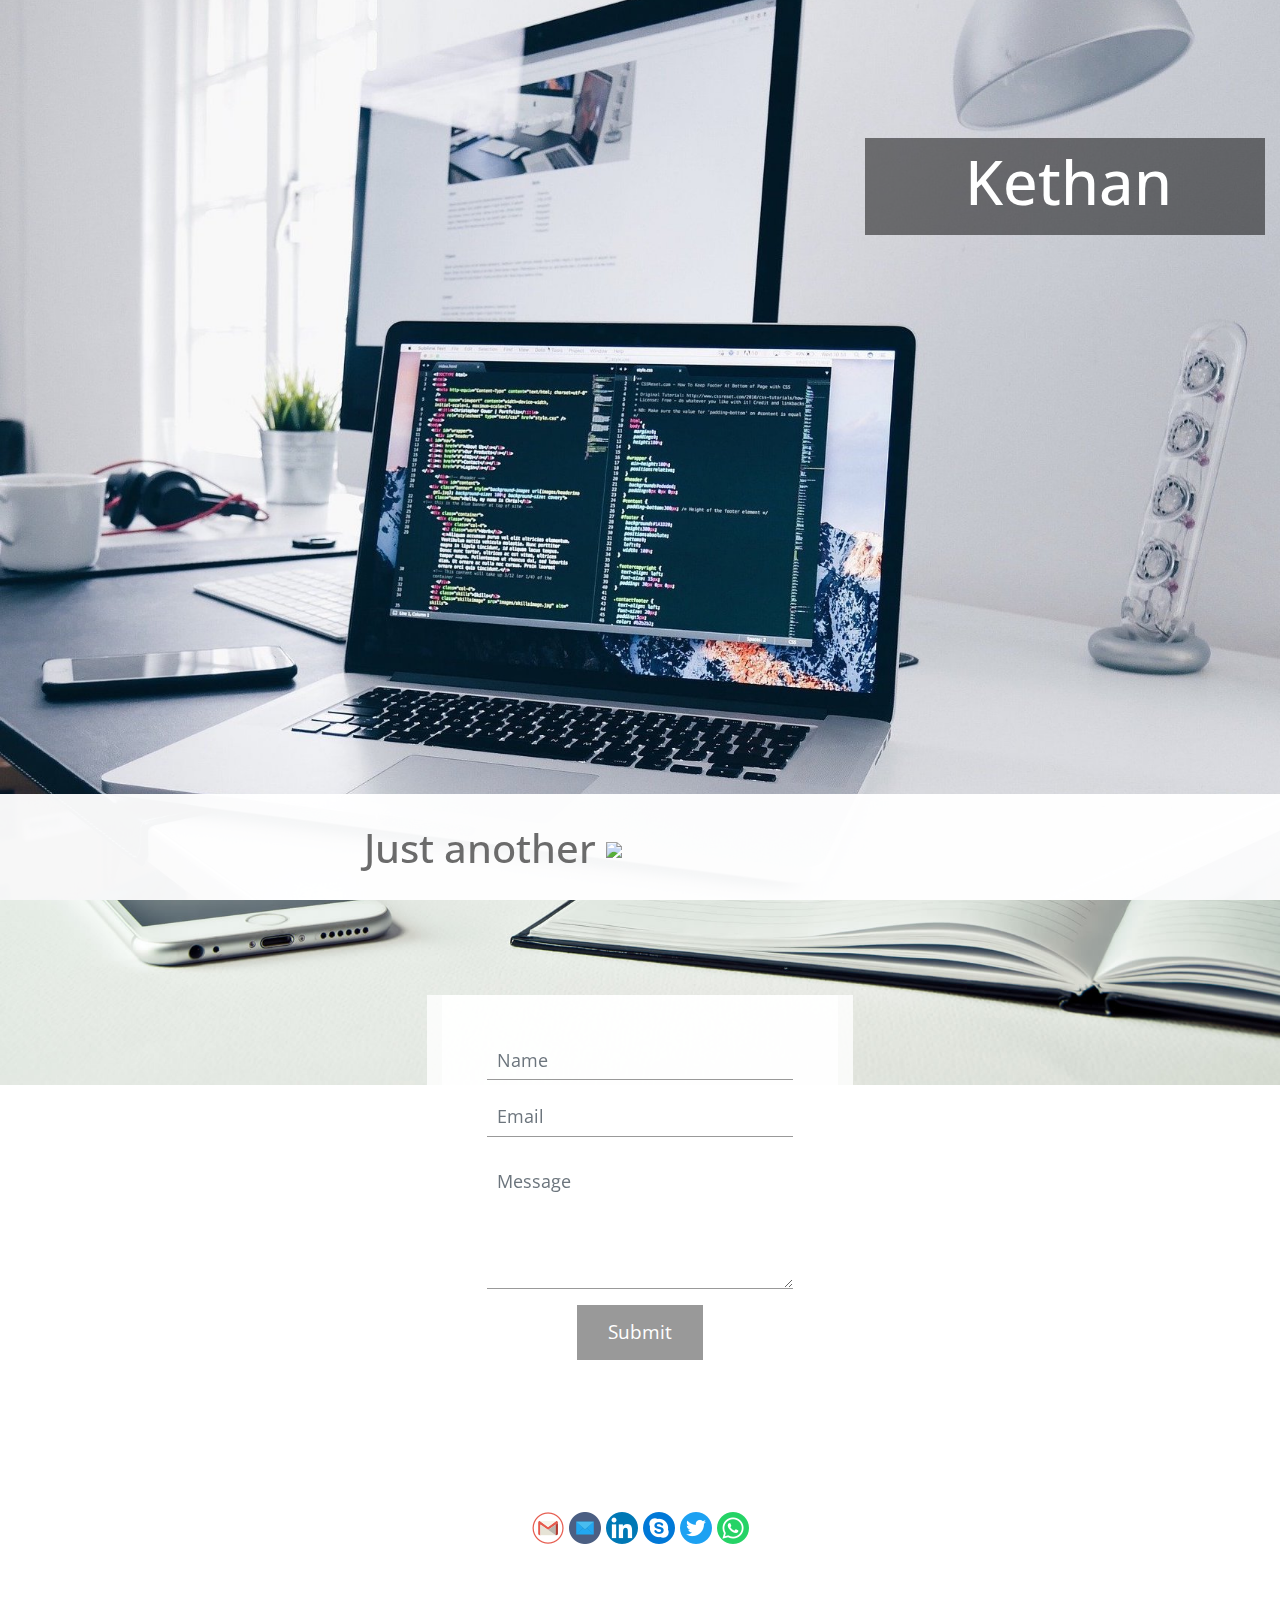
==== commit 26c70844: "Component cahnged" ====
--- a/index.html
+++ b/index.html
@@ -84,7 +84,7 @@
             </div>
 
             <div class="col tm-bg-white-transparent-light">
-                <form action="BACKUP/index.html" method="POST" id="tmContactForm" class="tm-bg-white-transparent-light">
+                <form action="index.html" method="POST" id="tmContactForm" class="tm-bg-white-transparent-light">
                     <div class="form-group">
                         <input type="text" id="contact_name" name="contact_name"
                                class="form-control rounded-0 border-top-0 border-right-0 border-left-0"
--- a/css/templatemo-style.css
+++ b/css/templatemo-style.css
@@ -83,7 +83,7 @@
 }
 
 .parallax-window {
-    min-height: 830px;
+    min-height: 100vh;
     background: transparent;
 }
 
@@ -106,10 +106,10 @@
 }
 
 .tm-welcome-left {
-    padding-right: 170px;
+    padding-right: 120px;
     padding-left: -10px;
-    padding-top: 50px;
-    padding-bottom: 40px;
+    padding-top: 30px;
+    padding-bottom: 20px;
     text-align: center;
 }
 
